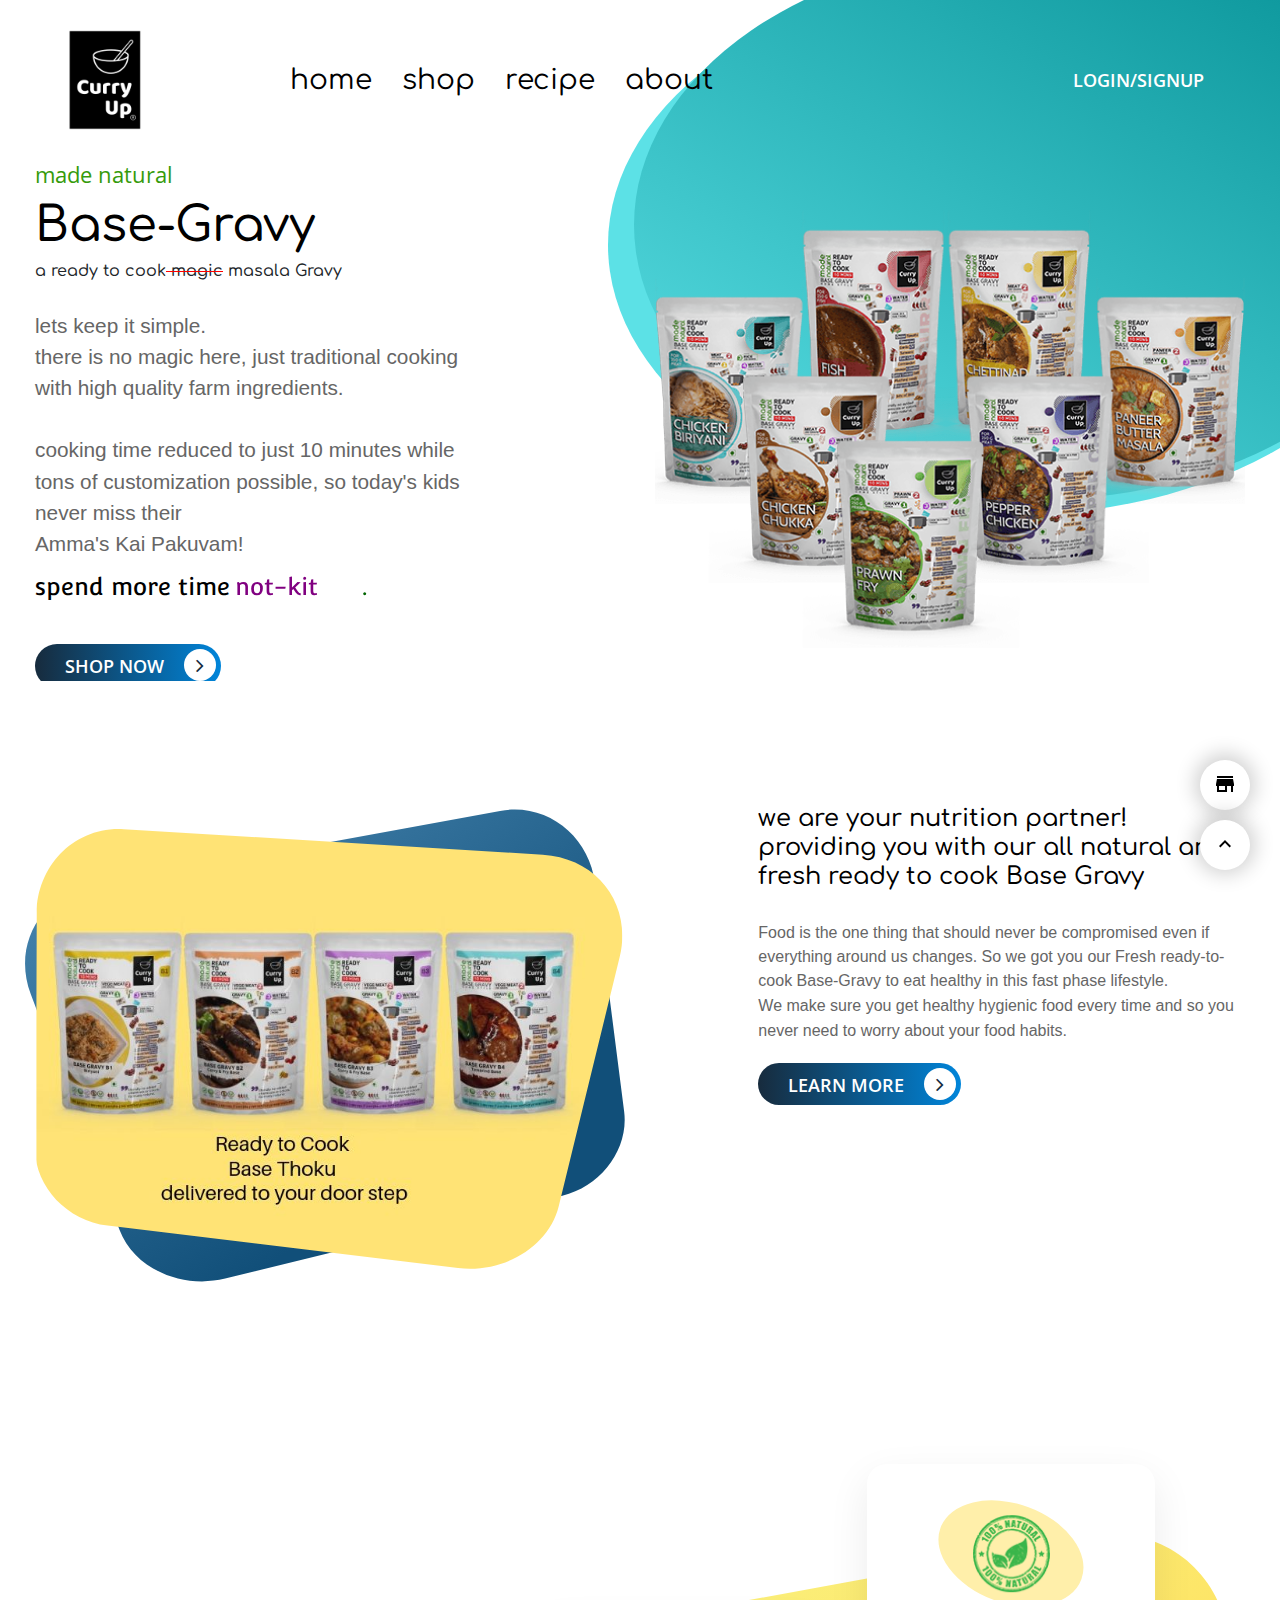
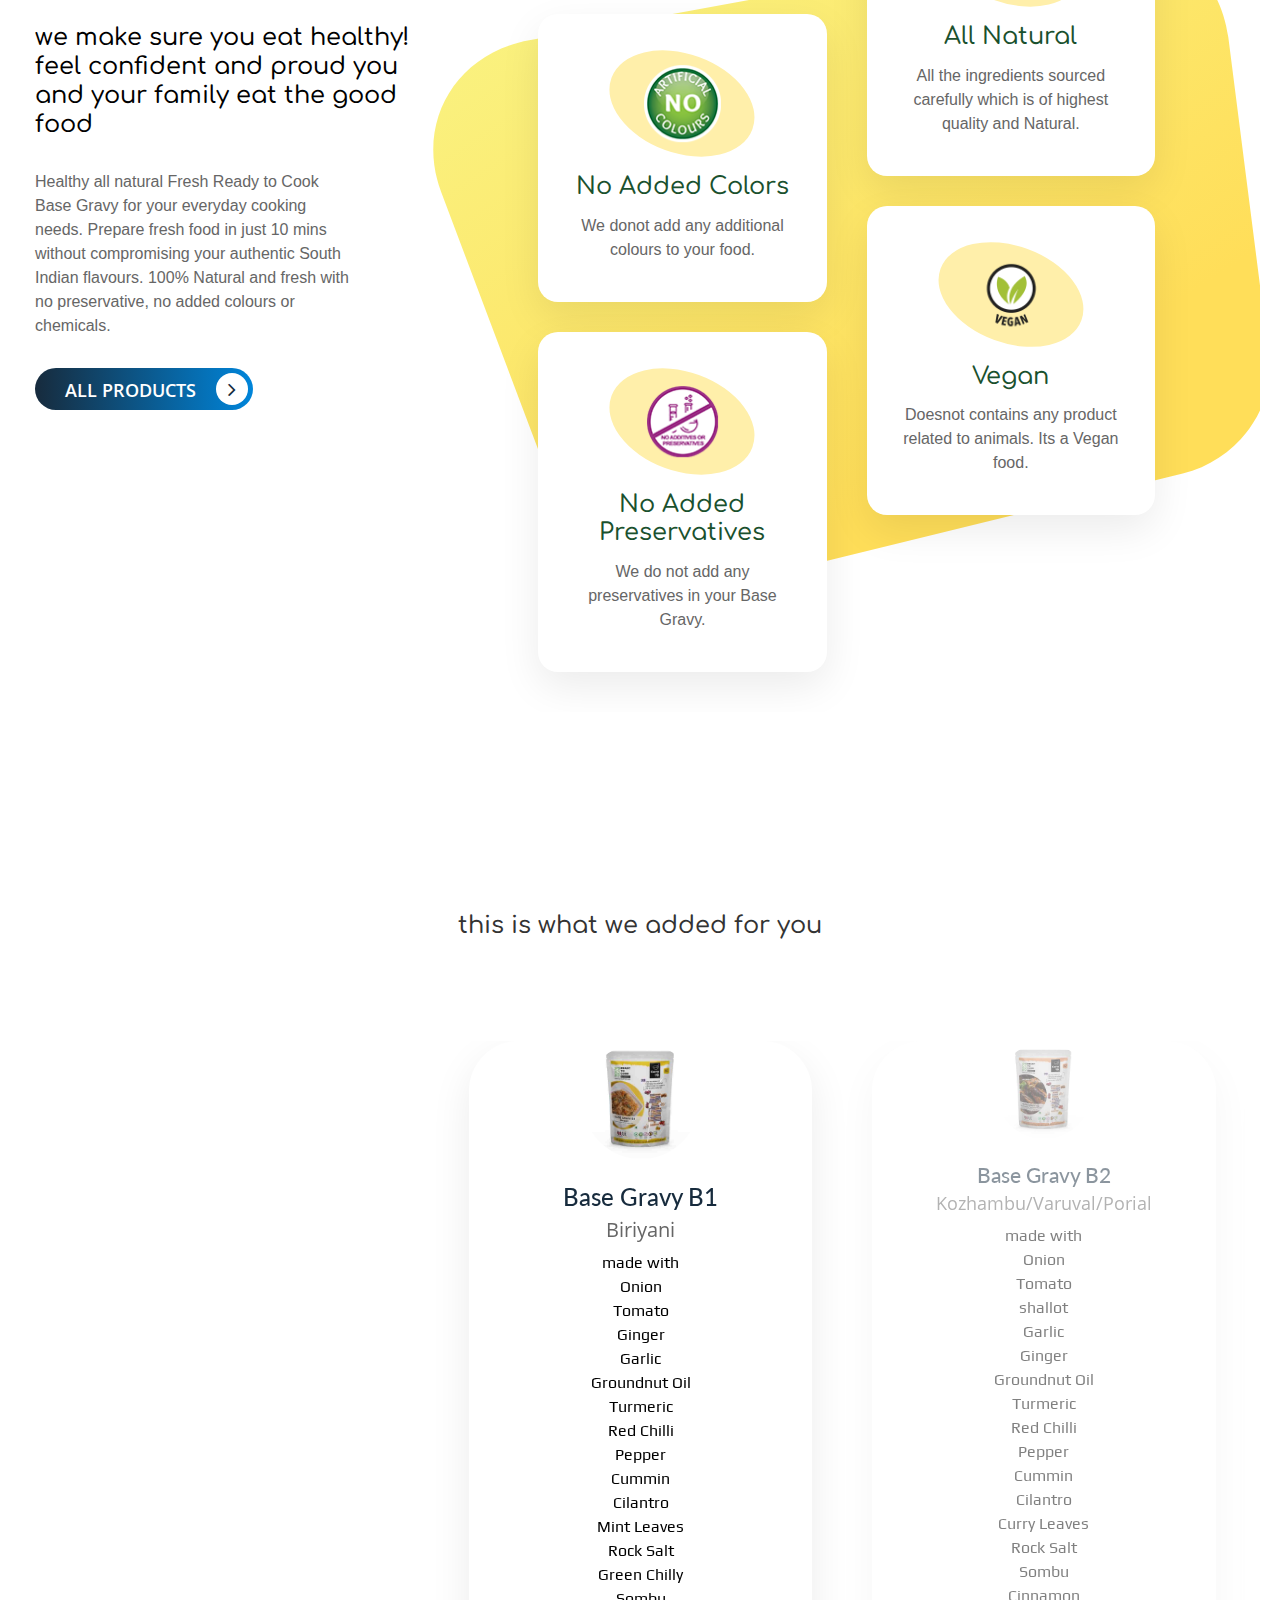
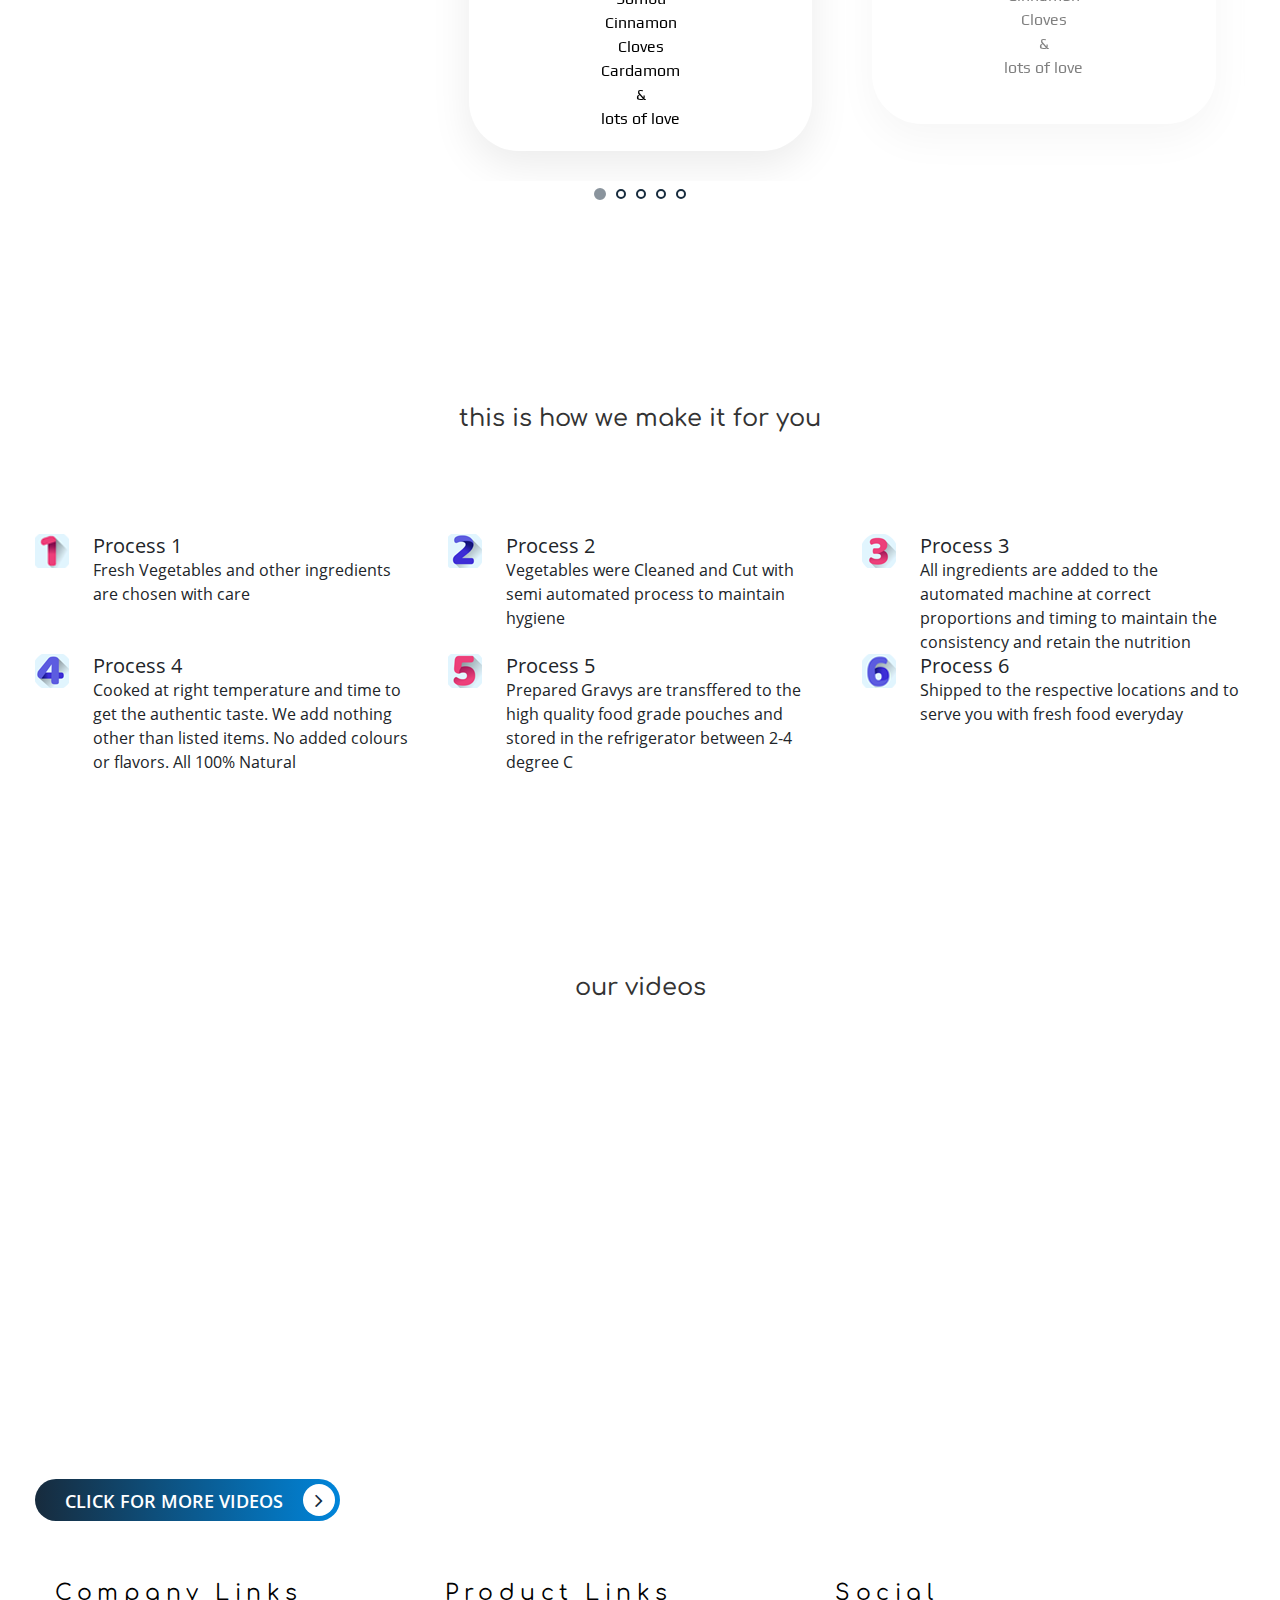
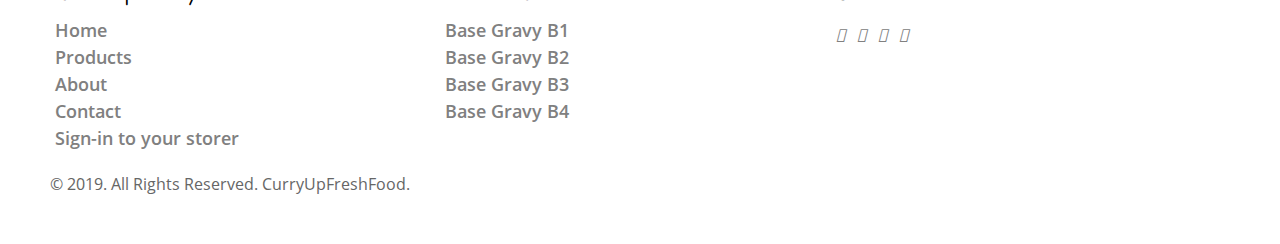
==== index.html @ d7e56ac2 "Initial commit" ====
<!doctype html>

<html lang="en">
<head>
  <!-- Google Tag Manager -->
<script>(function(w,d,s,l,i){w[l]=w[l]||[];w[l].push({'gtm.start':
new Date().getTime(),event:'gtm.js'});var f=d.getElementsByTagName(s)[0],
j=d.createElement(s),dl=l!='dataLayer'?'&l='+l:'';j.async=true;j.src=
'https://www.googletagmanager.com/gtm.js?id='+i+dl;f.parentNode.insertBefore(j,f);
})(window,document,'script','dataLayer','GTM-MQ34XLB');</script>
<!-- End Google Tag Manager -->
    <!-- Required meta tags -->
    <meta charset="utf-8">
    <meta name="viewport" content="width=device-width, initial-scale=1, shrink-to-fit=no">
<!--
    <meta name="viewport" content="height=device-height, width=device-width, initial-scale=1.0, maximum-scale=1.0, minimum-scale=1.0, user-scalable=no"> -->

    <!-- awesone fonts css-->
    <link href="css/font-awesome.css" rel="stylesheet" type="text/css">
    <link rel="stylesheet" href="https://use.fontawesome.com/releases/v5.7.1/css/all.css" integrity="sha384-fnmOCqbTlWIlj8LyTjo7mOUStjsKC4pOpQbqyi7RrhN7udi9RwhKkMHpvLbHG9Sr" crossorigin="anonymous">
    <!-- owl carousel css-->
    <link rel="stylesheet" href="owl-carousel/assets/owl.carousel.min.css" type="text/css">
    <!-- Bootstrap CSS -->
    <link rel="stylesheet" href="css/bootstrap.min.css">
    <!-- custom CSS -->
    <link rel="stylesheet" href="css/style.css">
      <!-- <link rel="stylesheet" href="css/style200.css"> -->
    <link href="https://fonts.googleapis.com/css?family=Convergence" rel="stylesheet">
    <!-- <link href="https://fonts.googleapis.com/css?family=Comfortaa" rel="stylesheet"> -->
    <link href="https://fonts.googleapis.com/css?family=Comfortaa:700&amp;subset=latin-ext" rel="stylesheet">
    <link href="https://fonts.googleapis.com/icon?family=Material+Icons"
      rel="stylesheet">
    <style>
@import url('https://fonts.googleapis.com/css?family=Play');
</style>

<meta name="google-site-verification" content="cePutOR4Vy4uAE81zD_Xf38jOFFBWQyim4B9lLZml8E" />


    <meta name="description" content="Fresh Base for making Biriyani, curry and lot more Food at home" />
    <meta name="keywords" content="Curry Up, fresh, food, biriyani, curryup, Base Gravy, food, ready to cook, curry, B1, B2, B3, B4, vegetable" />
    <title>CurryUp - Fresh Ready To Cook Base Gravy. Order your Gravy now</title>
    <!-- <link rel="shortcut icon" type="images" href="/favicon.png"/> -->

    <link rel="shortcut icon" href="/favicon.ico" type="image/x-icon" />
    <link rel="apple-touch-icon" href="/apple-touch-icon.png" />
    <!-- <link rel="apple-touch-icon" sizes="57x57" href="/apple-touch-icon-57x57.png" />
    <link rel="apple-touch-icon" sizes="72x72" href="/apple-touch-icon-72x72.png" />
    <link rel="apple-touch-icon" sizes="76x76" href="/apple-touch-icon-76x76.png" />
    <link rel="apple-touch-icon" sizes="114x114" href="/apple-touch-icon-114x114.png" />
    <link rel="apple-touch-icon" sizes="120x120" href="/apple-touch-icon-120x120.png" />
    <link rel="apple-touch-icon" sizes="144x144" href="/apple-touch-icon-144x144.png" />
    <link rel="apple-touch-icon" sizes="152x152" href="/apple-touch-icon-152x152.png" />
    <link rel="apple-touch-icon" sizes="180x180" href="/apple-touch-icon-180x180.png" /> -->

<!-- referal -->
<!-- <script type="text/javascript">
  (function(g,r,s,f){g.growsurf={};g.grsfSettings={campaignId:"0c46vf",version:"1.0.0"};s=r.getElementsByTagName("head")[0];f=r.createElement("script");f.async=1;f.src="https://growsurf.com/growsurf.js"+"?v="+g.grsfSettings.version;f.setAttribute("grsf-campaign", g.grsfSettings.campaignId);!g.grsfInit?s.appendChild(f):"";})(window,document);
</script> -->

</head>
<body>
  <!-- Google Tag Manager (noscript) -->
<!-- <noscript><iframe src="https://www.googletagmanager.com/ns.html?id=GTM-MQ34XLB"
height="0" width="0" style="display:none;visibility:hidden"></iframe></noscript>
<!-- End Google Tag Manager (noscript) -->



<nav class="navbar navbar-expand-lg navbar-light bg-light bg-transparent" id="gtco-main-nav">
  <div class="container">
    <!-- <a class="navbar-brand">CurryUp</a> -->
    <div class="logo">
      <a href="index.html">
  <img src="images/logo.png" alt="logo" />
</a>

</div>

<div class="cart">
<div class="ec-cart-widget"></div>
<div>
<script data-cfasync="false" type="text/javascript" src="https://app.ecwid.com/script.js?13466392&data_platform=code&data_date=2019-02-07" charset="utf-8"></script>
<script type="text/javascript">Ecwid.init();</script>
</div>
</div>

    <!-- <div class="logo1"><img src="images/logo.png" alt="Curryup" /> </div> -->

    <!-- <div class="container"><a class="navbar-brand"></a> -->
    <!--  <a href="index.html"><img src="images/logo.png" alt="logo" /></a>
  class="container"><a class="navbar-brand">CurryUp</a>-->

        <button class="navbar-toggler" data-target="#my-nav" onclick="myFunction(this)" data-toggle="collapse"><span
                class="bar1"></span> <span class="bar2"></span> <span class="bar3"></span></button>
        <div id="my-nav" class="collapse navbar-collapse">
            <ul class="navbar-nav mr-auto">
                <li class="nav-item"><a class="nav-link" href="#">home</a></li>
                <!-- <li class="nav-item"><a class="nav-link" href="#my-store-13466392">shop1</a></li> -->
                <li class="nav-item"><a class="nav-link" href="shop.html">shop</a></li>
                        <li class="nav-item"><a class="nav-link" href="recipe.html">recipe</a></li>
                  <!-- <li class="nav-item"><a class="nav-link" href="contest.html">IPL contest</a></li> -->
                  <li class="nav-item"><a class="nav-link" href="#about">about</a></li>
                <!-- <li class="nav-item"><a class="nav-link" href="#news">faq</a></li> -->

                <!-- <li class="nav-item"><a class="nav-link" href="#contact">contact</a></li> -->
                  <!-- <li class="nav-item"><a class="nav-link" href="main.html">main</a></li> -->
            </ul>
            <form class="form-inline my-2 my-lg-0">
                <a href="http://curryupfresh.com/#shop.html#!/~/signIn/" class="btn btn-outline-dark my-2 my-sm-0 mr-3 text-uppercase">login/signup</a>
            </form>
<!-- <img src="images/logo.png" alt="logo" /> -->

        </div>
    </div>
</nav>
<!-- <a class="nav-link" href="contest.html">
<figure class="swing">
<button class="golden-btn"  style="font-size:1.6em;">

      free shipping</button>
</figure>
</a> -->
<!-- </a> -->
<div class="container-fluid gtco-banner-area">
    <div class="container">
        <div class="row">
            <div class="col-md-6">
                <h4><span style="color:#369b0b;font-size:90%;margin-bottom:-20px;">made natural</span> </h4>

                    <h1 style="font-family:'Comfortaa',Bold;font-size:300%;">Base-Gravy </h1> <h3 style="font-family:'Comfortaa',Bold;font-size:100%;">a ready to cook<span style="text-decoration:red line-through;">
 magic</span> masala Gravy</span> </h3>
                <p style="font-family:'Roboto', sans-serif;font-size:130%"> lets keep it simple. <br> there is no magic here, just traditional cooking with high quality farm ingredients. <br> <br>cooking time reduced to just 10 minutes while tons of customization possible, so today's kids never miss their <br>Amma's Kai Pakuvam! </p>
                <!-- <h1 style="font-family:'Comfortaa',Bold;font-size:200%;"> natural,<br/>
                  healthy<br/>
                  & <br/>tasty!<br><br></h1> -->
                  <div class="text" style="margin-top:-50px;">
                    <p style="font-size:150%; font-family: 'Convergence', sans-serif;color:#000000;">spend more time</p>
                    <p>
                          <span class="word green"style="font-size:150%;font-family: 'Convergence', sans-serif;"> at-dinning.</span>
                      <span class="word wisteria"style="font-size:150%;font-family: 'Convergence', sans-serif;">not-kitchen.</span>
                      <!-- <span class="word belize">natural.</span>
                      <span class="word pomegranate">tasty.</span> -->
                    </p>
                  </div>
      <!-- <p>Say CurryUp</p> -->
                <a href="shop.html">Shop Now <i class="fa fa-angle-right" aria-hidden="true"></i></a></div>

            <div class="col-md-6">

              <br>
                  <img class="card-img-top img-fluid" src="images/banner-img.png" alt="">
            </div>
        </div>
    </div>
</div>
<!-- <div class="container-fluid gtco-feature" id="services">
    <div class="container">
        <div class="row">

            <div class="col-md-5">
                <h2 style="font-family:'Comfortaa',Bold;font-size:150%;">   fermented  super food!<br>
                kezhvaragu koozh, a staple food of south india.  </h2>
                <p style="font-family:'Roboto', sans-serif;">packed with tons of nutrients like essential amino acids this qualifies as one
                 of the super foods and its fermented to add even more benefits to our health.
                  <p>
                    <small style="font-family:'Roboto', sans-serif;">we make sure you get healthy hygienic food every time and so you
                      never need to worry about your food habits.
                    </small>
                </p>
                <a href="#">Know More! <i class="fa fa-angle-right" aria-hidden="true"></i></a></div>
                <div class="col-md-7">
                    <div class="cover">
                        <img class="card-img-top" src="images/Websitekoozh.png" alt="">
                    </div>
                </div>
        </div>
    </div>
</div> -->
<br>
<div class="container-fluid gtco-feature" id="services">
    <div class="container" >

        <div class="row">
            <div class="col-md-7">
                <div class="cover">
                  <br>
                    <div class="card">
                        <svg
                                class="back-bg"
                                width="100%" viewBox="0 0 900 700" style="position:absolute; z-index: -1">
                            <defs>
                                <linearGradient id="PSgrad_01" x1="64.279%" x2="0%" y1="76.604%" y2="0%">
                                  <stop offset="0%" stop-color="rgb(17,79,121)" stop-opacity="1"/>
                                    <stop offset="100%" stop-color="rgb(77,139,181)" stop-opacity="1"/>
                                </linearGradient>

                            </defs>
                            <path fill-rule="evenodd" opacity="1.102" fill="url(#PSgrad_01)"
                                  d="M616.656,2.494 L89.351,98.948 C19.867,111.658 -16.508,176.639 7.408,240.130 L122.755,546.348 C141.761,596.806 203.597,623.407 259.843,609.597 L697.535,502.126 C748.221,489.680 783.967,441.432 777.751,392.742 L739.837,95.775 C732.096,35.145 677.715,-8.675 616.656,2.494 Z"/>
                        </svg>
                        <!-- *************-->

                        <svg width="100%" viewBox="0 0 700 500">
                            <clipPath id="clip-path">
                                <path d="M89.479,0.180 L512.635,25.932 C568.395,29.326 603.115,76.927 590.357,129.078 L528.827,380.603 C518.688,422.048 472.661,448.814 427.190,443.300 L73.350,400.391 C32.374,395.422 -0.267,360.907 -0.002,322.064 L1.609,85.154 C1.938,36.786 40.481,-2.801 89.479,0.180 Z"></path>
                            </clipPath>
                            <!-- xlink:href for modern browsers, src for IE8- -->
                            <image clip-path="url(#clip-path)" xlink:href="images/base.jpg" width="100%"
                                   height="465" class="svg__image"></image>
                        </svg>
                    </div>
                </div>
            </div>
            <div class="col-md-5">
              <h2 style="font-family:'Comfortaa',Bold;font-size:150%;"> we are your nutrition partner!<br>
                  providing you with our all natural and fresh ready to cook Base Gravy </h2>
              <p style="font-family:'Roboto', sans-serif;"> Food is the one thing that should never be compromised even if everything around us changes. So we got you our Fresh ready-to-cook Base-Gravy to eat healthy in this fast phase lifestyle.
                <p>
                  <small style="font-family:'Roboto', sans-serif;">We make sure you get healthy hygienic food every time and so you never need to worry about your food habits.
                  </small>
              </p>
              <a href="#">Learn More <i class="fa fa-angle-right" aria-hidden="true"></i></a></div>
      </div>
  </div>
</div>
<div class="container-fluid gtco-features" id="about">
    <div class="container">
        <div class="row">
            <div class="col-lg-4">
                <h2 style="font-family:'Comfortaa',Bold;font-size:150%;"> we make sure you eat healthy!<br>
                     feel confident and proud you and your family eat the good food</h2>
                <p style="font-family:'Roboto', sans-serif;"> Healthy all natural Fresh Ready to Cook Base Gravy for your everyday cooking needs. Prepare fresh food in just 10 mins without compromising your authentic South Indian flavours. 100% Natural and fresh with no preservative, no added colours or chemicals. </p>
                <a href="#">All Products <i class="fa fa-angle-right" aria-hidden="true"></i></a></div>
            <div class="col-lg-8">
                <svg id="bg-services"
                     width="100%"
                     viewBox="0 0 1000 800">
                    <defs>
                        <linearGradient id="PSgrad_02" x1="64.279%" x2="0%" y1="76.604%" y2="0%">
                          <stop offset="0%" stop-color="rgb(255,222,89)" stop-opacity="1"/>
                          <stop offset="100%" stop-color="rgb(249,245,134)" stop-opacity="1"/>
                        </linearGradient>
                    </defs>
                    <path fill-rule="evenodd" opacity="1.102" fill="url(#PSgrad_02)"
                          d="M801.878,3.146 L116.381,128.537 C26.052,145.060 -21.235,229.535 9.856,312.073 L159.806,710.157 C184.515,775.753 264.901,810.334 338.020,792.380 L907.021,652.668 C972.912,636.489 1019.383,573.766 1011.301,510.470 L962.013,124.412 C951.950,45.594 881.254,-11.373 801.878,3.146 Z"/>
                </svg>
                <div class="row">
                    <div class="col">
                        <div class="card text-center">
                            <div class="oval"><img class="card-img-top" src="images/01.png" alt=""></div>
                            <div class="card-body">
                                <h3 class="card-title" style="font-family:'Comfortaa',Bold;font-size:150%;">No Added Colors</h3>
                                <p class="card-text" style="font-family:'Roboto', sans-serif;">We donot add any additional colours to your food.</p>
                            </div>
                        </div>
                        <div class="card text-center">
                            <div class="oval"><img class="card-img-top" src="images/02.png" alt=""></div>
                            <div class="card-body">
                                <h3 class="card-title" style="font-family:'Comfortaa',Bold;font-size:150%;">No Added Preservatives</h3>
                                <p class="card-text" style="font-family:'Roboto', sans-serif;">We do not add any preservatives in your Base Gravy.</p>
                            </div>
                        </div>
                    </div>
                    <div class="col">
                        <div class="card text-center">
                            <div class="oval"><img class="card-img-top" src="images/03.png" alt=""></div>
                            <div class="card-body">
                                <h3 class="card-title"style="font-family:'Comfortaa',Bold;font-size:150%;">All Natural</h3>
                                <p class="card-text" style="font-family:'Roboto', sans-serif;">All the ingredients sourced carefully which is of highest quality and Natural.</p>
                            </div>
                        </div>
                        <div class="card text-center">
                            <div class="oval"><img class="card-img-top" src="images/04.png" alt=""></div>
                            <div class="card-body">
                                <h3 class="card-title" style="font-family:'Comfortaa',Bold;font-size:150%;">Vegan</h3>
                                <p class="card-text" style="font-family:'Roboto', sans-serif;">Doesnot contains any product related to animals. Its a Vegan food. </p>
                            </div>
                        </div>
                    </div>
                </div>
            </div>
        </div>
    </div>
</div>


<!-- <div class="container-fluid gtco-numbers-block">
    <div class="container">
        <svg width="100%" viewBox="0 0 1600 400">
            <defs>
                <linearGradient id="PSgrad_03" x1="80.279%" x2="0%"  y2="0%">
                    <stop offset="0%" stop-color="rgb(1,230,248)" stop-opacity="1" />
                    <stop offset="100%" stop-color="rgb(29,62,222)" stop-opacity="1" />

                </linearGradient>

            </defs>


            <path fill-rule="evenodd"  fill="url(#PSgrad_03)"
                  d="M98.891,386.002 L1527.942,380.805 C1581.806,380.610 1599.093,335.367 1570.005,284.353 L1480.254,126.948 C1458.704,89.153 1408.314,59.820 1366.025,57.550 L298.504,0.261 C238.784,-2.944 166.619,25.419 138.312,70.265 L16.944,262.546 C-24.214,327.750 12.103,386.317 98.891,386.002 Z"></path>

            <clipPath id="ctm" fill="none">
                <path
                        d="M98.891,386.002 L1527.942,380.805 C1581.806,380.610 1599.093,335.367 1570.005,284.353 L1480.254,126.948 C1458.704,89.153 1408.314,59.820 1366.025,57.550 L298.504,0.261 C238.784,-2.944 166.619,25.419 138.312,70.265 L16.944,262.546 C-24.214,327.750 12.103,386.317 98.891,386.002 Z"></path>
            </clipPath> -->

            <!-- xlink:href for modern browsers, src for IE8- -->
            <!-- <image  clip-path="url(#ctm)" xlink:href="images/word-map.png" height="800px" width="100%" class="svg__image">

            </image>

        </svg>
        <div class="row">
            <div class="col-3">
                <div class="card">
                    <div class="card-body">
                        <h5 class="card-title">125</h5>
                        <p class="card-text">Active Projects</p>
                    </div>
                </div>
            </div>
            <div class="col-3">
                <div class="card">
                    <div class="card-body">
                        <h5 class="card-title">200</h5>
                        <p class="card-text">Business Growth</p>
                    </div>
                </div>
            </div>
            <div class="col-3">
                <div class="card">
                    <div class="card-body">
                        <h5 class="card-title">530</h5>
                        <p class="card-text">Completed Projects</p>
                    </div>
                </div>
            </div>
            <div class="col-3">
                <div class="card">
                    <div class="card-body">
                        <h5 class="card-title">941</h5>
                        <p class="card-text">Happy Clients</p>
                    </div>
                </div>
            </div>
        </div>
    </div>
</div> -->

<!-- ECWID Store- -->
<!-- <div id="my-store-13466392"></div>
<div>
<script data-cfasync="false" type="text/javascript" src="https://app.ecwid.com/script.js?13466392&data_platform=code&data_date=2019-02-08" charset="utf-8"></script><script type="text/javascript"> xProductBrowser("categoriesPerRow=3","views=grid(20,3) list(60) table(60)","categoryView=grid","searchView=list","id=my-store-13466392");</script>
</div> -->

<div class="container-fluid gtco-testimonials"  id="about">
    <div class="container">
        <h2 class="card-title"style="font-family:'Comfortaa',Bold;font-size:150%;">this is what we added for you</h2>
        <div class="owl-carousel owl-carousel1 owl-theme">
            <div>
                <div class="card text-center"><img class="card-img-top" src="images/customer1.jpg" alt="">
                    <div class="card-body">
                        <h5>Base Gravy B1 <br/>
                            <span> Biriyani </span></h5>
                        <p class="card-text" style="font-family:'Play', sans-serif; color:#000000;text-align: center; font-size:100%;">made with<br>
                          Onion<br/>
                          Tomato<br/>
                          Ginger<br/>
                          Garlic<br/>
                          Groundnut Oil<br/>
                          Turmeric<br/>
                          Red Chilli<br/>
                          Pepper<br/>
                          Cummin<br/>
                          Cilantro<br/>
                          Mint Leaves<br/>
                          Rock Salt<br/>
                          Green Chilly<br/>
                          Sombu<br/>
                          Cinnamon<br/>
                          Cloves<br/>
                          Cardamom<br/>
                          &<br/>
                          lots of love
 </p>
                    </div>
                </div>
            </div>
            <div>
                <div class="card text-center"><img class="card-img-top" src="images/customer2.jpg" alt="">
                    <div class="card-body">
                        <h5>Base Gravy B2<br/>
                            <span> Kozhambu/Varuval/Porial </span></h5>
                        <p class="card-text" style="font-family:'Play', sans-serif; color:#000000;text-align: center; font-size:100%;">made with<br>Onion<br/>
                          Tomato<br/>
                          shallot<br/>
                          Garlic<br/>
                          Ginger<br/>
                          Groundnut Oil<br/>
                          Turmeric<br/>
                          Red Chilli<br/>
                          Pepper<br/>
                          Cummin<br/>
                          Cilantro<br/>
                          Curry Leaves<br/>
                          Rock Salt<br/>
                          Sombu<br/>
                          Cinnamon<br/>
                          Cloves<br/>
                          &<br/>
                          lots of love<br><br>
                           </p>
                    </div>
                </div>
            </div>
            <div>
                <div class="card text-center"><img class="card-img-top" src="images/customer3.jpg" alt="">
                    <div class="card-body">
                      <h5>Base Gravy B3<br/>
                          <span> Kozhambu/Varuval/Porial </span></h5>
                            <p class="card-text" style="font-family:'Play', sans-serif; color:#000000;text-align: center; font-size:100%;">made with<br>Onion<br/>
Tomato<br/>
Garlic<br/>
Groundnut Oil<br/>
Turmeric<br/>
Red Chilli<br/>
Pepper<br/>
Cummin<br/>
Cilantro<br/>
Curry Leaves<br/>
Rock Salt<br/>
&<br/>
lots of love<br><br><br><br><br><br><br>

                               </p>
                    </div>
                </div>
            </div>
            <div>
                <div class="card text-center"><img class="card-img-top" src="images/customer3.jpg" alt="">
                    <div class="card-body">
                      <h5>Base Gravy B4<br/>
                          <span> Tamarind </span></h5>
                            <p class="card-text" style="font-family:'Play', sans-serif; color:#000000;text-align: center; font-size:100%;">made with<br>Onion<br/>
Tomato<br/>
shallot<br/>
Tamarind<br/>
Garlic<br/>
Groundnut Oil<br/>
Turmeric<br/>
Red Chilli<br/>
Cilantro<br/>
Curry Leaves<br/>
Rock Salt<br/>
Mustard seeds<br/>
Fenugreek Seeds<br/>
&<br/>
lots of love<br><br><br><br><br>

                               </p>
                    </div>
                </div>
            </div>
            <div class="card text-center"><img class="card-img-top" src="images/Websitekoozh.png" alt="">
                            <div class="card-body">
                                <h5>Kati Koozh<br/>
                                    <span> kezhvaragu</span></h5>
                                <p class="card-text" style="font-family:'Play', sans-serif; color:#000000;text-align: center; font-size:100%;">made with<br>
                                  Fermented Kezhvaragu<br/>
                                  Rice<br/>
                                  Water<br/>
                                  Salt<br/>

                                  &<br/>
                                  lots of love<br><br>
                                  <br/>
                                  <br/>
                                  <br/><br/>
                                  <br/>
                                  <br/>
                                  <br/>
                                  <br/>
                                  <br/>
                                  <br/>
                                  <br/>
                                   </p>
                            </div>
                        </div>

        </div>
    </div>
</div>

<div class="container-fluid gtco-testimonials"  id="about">
    <div class="container">
      <h2 style="font-family:'Comfortaa',Bold;font-size:150%;" >this is how we make it for you</h2>
        <div class="row">
            <div class="media col-md-6 col-lg-4">
                <div class="oval mr-4"><img class="align-self-start" src="images/Num1.png" alt=""></div>
                <div class="media-body">

                    <h5 class="mb-0">Process 1</h5>
                    Fresh Vegetables and other ingredients are chosen with care
                </div>
            </div>
            <div class="media col-md-6 col-lg-4">
                <div class="oval mr-4"><img class="align-self-start" src="images/Num2.png" alt=""></div>
                <div class="media-body">
                    <h5 class="mb-0">Process 2</h5>
                    Vegetables were Cleaned and Cut with semi automated process to maintain hygiene
                </div>
            </div>
            <div class="media col-md-6 col-lg-4">
                <div class="oval mr-4"><img class="align-self-start" src="images/Num3.png" alt=""></div>
                <div class="media-body">
                    <h5 class="mb-0">Process 3</h5>
                    All ingredients are added to the automated machine at correct proportions and timing to maintain the consistency and retain the nutrition
                </div>
            </div>
            <div class="media col-md-6 col-lg-4">
                <div class="oval mr-4"><img class="align-self-start" src="images/Num4.png" alt=""></div>
                <div class="media-body">
                    <h5 class="mb-0">Process 4</h5>
                    Cooked at right temperature and time to get the authentic taste. We add nothing other than  listed items. No added colours or flavors. All 100% Natural
                </div>
            </div>
            <div class="media col-md-6 col-lg-4">
                <div class="oval mr-4"><img class="align-self-start" src="images/Num5.png" alt=""></div>
                <div class="media-body">
                    <h5 class="mb-0">Process 5</h5>
                    Prepared Gravys are transffered to the high quality food grade pouches and stored in the refrigerator between 2-4 degree C
                </div>
            </div>
            <div class="media col-md-6 col-lg-4">
                <div class="oval mr-4"><img class="align-self-start" src="images/Num6.png" alt=""></div>
                <div class="media-body">
                    <h5 class="mb-0">Process 6</h5>
                    Shipped to the respective locations and to serve you with fresh food everyday
                </div>
            </div>
        </div>
    </div>
</div>
</div>
</div>
<!-- <div class="container-fluid gtco-logo-area">
    <div class="container">
        <div class="row">
            <div class="col"><img src="images/logo1.png" class="img-fluid" alt=""></div>
            <div class="col"><img src="images/logo2.png" class="img-fluid" alt=""></div>
            <div class="col"><img src="images/logo3.png" class="img-fluid" alt=""></div>
            <div class="col"><img src="images/logo4.png" class="img-fluid" alt=""></div>
            <div class="col"><img src="images/logo5.png" class="img-fluid" alt=""></div>
            <div class="col"><img src="images/logo1.png" class="img-fluid" alt=""></div>
            <div class="col"><img src="images/logo2.png" class="img-fluid" alt=""></div>
            <div class="col"><img src="images/logo3.png" class="img-fluid" alt=""></div>
            <div class="col"><img src="images/logo4.png" class="img-fluid" alt=""></div>
            <div class="col"><img src="images/logo5.png" class="img-fluid" alt=""></div>
        </div>
    </div>
</div> -->

<!-- youtubelink -->
<div class="container-fluid gtco-testimonials"  id="about">
    <div class="container">
  <h2 class="card-title"style="font-family:'Comfortaa',Bold;font-size:150%;">our videos</h2>
<!-- <div class="video"> -->
<iframe width="250" height="250" src="https://www.youtube.com/embed/stPhjjdM2Sg" frameborder="0" allow="accelerometer; autoplay; encrypted-media; gyroscope; picture-in-picture" allowfullscreen></iframe>
<iframe width="250" height="250"   src="https://www.youtube.com/embed/oR1jn0vPs4M" frameborder="0" allow="accelerometer; autoplay; encrypted-media; gyroscope; picture-in-picture" allowfullscreen></iframe>
<iframe width="250" height="250" src="https://www.youtube.com/embed/4AihZ5b95-U" frameborder="0" allow="accelerometer; autoplay; encrypted-media; gyroscope; picture-in-picture" allowfullscreen></iframe>
<iframe width="250" height="250" src="https://www.youtube.com/embed/jY0qa5oTPvc" frameborder="0" allow="accelerometer; autoplay; encrypted-media; gyroscope; picture-in-picture" allowfullscreen></iframe>

</div>
</div>
<!-- </div> -->



<div class="container-fluid gtco-feature" id="services">
    <div class="container">
        <div class="row">

            <div class="col-md-5">
                  <a href="https://www.youtube.com/channel/UCZ1HGG-k7-TcQ0VcJK8d9pg">click for more videos <i class="fa fa-angle-right" aria-hidden="true"></i></a></div>
        </div>
    </div>
</div>

<br>
<!--
<footer class="container-fluid" id="gtco-footer">
    <div class="container">
        <div class="row">
            <div class="col-lg-6">
                <div class="row">
                    <div class="col-6">
                        <h4>Company Links</h4>
                        <ul class="nav flex-column company-nav">
                            <li class="nav-item"><a class="

                              -link" href="#">Home</a></li>
                            <li class="nav-item"><a  href="#my-store-13466392">Products</a></li>
                            <li class="nav-item"><a " href="#about">About</a></li>
                            <li class="nav-item"><a " href="#">Nutrition</a></li>
                            <li class="nav-item"><a " href="#">FAQ's</a></li>
                            <li class="nav-item"><a " href="#contact">Contact</a></li>
                            <li class="nav-item"><a " href="#">Sign-in to your storer</a></li>
                            <li class="nav-item"><a " href="#">Become a Curryup Partner</a></li>
                        </ul>
                        <h4 class="mt-5">Follow Us</h4>
                        <ul class="nav follow-us-nav">
                            <li class="nav-item"><a class="nav-link pl-0" href="https://www.facebook.com/curryupfreshfood"><i class="fab fa-facebook-f"></i></a></li>
                            <li class="nav-item"><a class="nav-link" href="https://twitter.com/CurryUp5"><i class="fab fa-twitter"></i></a></li>
                            <li class="nav-item"><a class="nav-link" href="https://www.youtube.com/channel/UCZ1HGG-k7-TcQ0VcJK8d9pg?view_as=subscriber"><i class="fab fa-youtube"></i></a></li>
                            <li class="nav-item"><a class="nav-link" href="https://www.instagram.com/curryupfreshfood/"><i class="fab fa-instagram"></i></a></li>
                        </ul>
                    </div>
                    <div class="col-6">
                        <h4>Product Links</h4>
                        <ul class="nav flex-column services-nav">
                            <li class="nav-item"><a class="nav-link" href="#">Base Gravy B1</a></li>
                            <li class="nav-item"><a class="nav-link" href="#">Base Gravy B2</a></li>
                            <li class="nav-item"><a class="nav-link" href="#">Base Gravy B3</a></li>
                            <li class="nav-item"><a class="nav-link" href="#">Base Gravy B4</a></li>
                            <li class="nav-item"><a class="nav-link" href="#">Allergen Details</a></li>
                            <li class="nav-item"><a class="nav-link" href="#">Nutrition Facts</a></li>

                        </ul>
                    </div>
                    <div class="col-12">
                        <p>&copy; 2019. All Rights Reserved. CurryUpFreshFood.
                    </div>
                </div>
            </div>
        </div>
    </div>
</footer> -->

<!-- FOOTER START -->

<!-- FOOTER START -->
<div class="container">
<div class="footer">

  <div class="col">
    <h1>Company Links</h1>
    <ul>
      <li><a href="#">Home</a></li>
      <li><a href="#my-store-13466392">Products</a></li>
      <li><a href="index.html">About</a></li>
      <!-- <li><a href="#">Nutrition</a></li>
      <li><a  href="#">FAQ's</a></li> -->
      <li><a  href="index.html">Contact</a></li>
      <li><a href="https://www.curryupfresh.com/#shop.html#!/~/signIn/">Sign-in to your storer</a></li>
      <!-- <li><a href="index.html">Become a Curryup Partner</a></li> -->

    </ul>
  </div>
  <div class="col">
    <h1>Product Links</h1>
    <ul>
      <li><a href="https://www.curryupfresh.com/shop.html#!/Base-Gravy-B1-Biriyani/p/129584792/category=0">Base Gravy B1</a></li>
      <li><a href="https://www.curryupfresh.com/shop.html#!/Base-Gravy-B2-Kozhambu-Varuval-Porial/p/129584840/category=0">Base Gravy B2</a></li>
      <li><a href="https://www.curryupfresh.com/shop.html#!/Base-Gravy-B3-Kozhambu-Varuval-Porial/p/129584841/category=0">Base Gravy B3</a></li>
      <li><a href="https://www.curryupfresh.com/shop.html#!/Base-Gravy-B4-Tamarind-Kozhambu/p/129584842/category=0">Base Gravy B4</a></li>
      <!-- <li><a  href="#">Allergen Details</a></li>
      <li><a href="#">Nutrition Facts</a></li> -->

    </ul>
  </div>

  <div class="col social">
    <h1>Social</h1>
    <ul class="nav follow-us-nav">
        <li class="nav-item"><a class="nav-link pl-0" href="https://www.facebook.com/curryupfreshfood"><i class="fab fa-facebook-f"></i></a></li>
        <li class="nav-item"><a class="nav-link" href="https://twitter.com/CurryUp5"><i class="fab fa-twitter"></i></a></li>
        <li class="nav-item"><a class="nav-link" href="https://www.youtube.com/channel/UCZ1HGG-k7-TcQ0VcJK8d9pg?view_as=subscriber"><i class="fab fa-youtube"></i></a></li>
        <li class="nav-item"><a class="nav-link" href="https://www.instagram.com/curryupfreshfood/"><i class="fab fa-instagram"></i></a></li>
    </ul>
  </div>
<div class="clearfix"></div>

</div>
<div class="col-12">
    <p>&copy; 2019. All Rights Reserved. CurryUpFreshFood.
</div>
</div>

<br><br>
<!-- Optional JavaScript -->
<!-- jQuery first, then Popper.js, then Bootstrap JS -->
<script src="js/jquery-3.3.1.slim.min.js"></script>
<script src="js/popper.min.js"></script>
<script src="js/bootstrap.min.js"></script>
<!-- owl carousel js-->
<script src="owl-carousel/owl.carousel.min.js"></script>
<script src="js/main.js"></script>
<script src="js/main0.js"></script>
<div class="clearfix" >

</div>
<!-- <div class="filter-btn">
  <a id="one" href="b1.html">B1</a>
  <a id="two" href="b2.html">B2</a>
  <a id="three" href="b3.html">B3</a>
  <a id="all" href="b4.html">B4</a>
  <span class="toggle-btn ion-android-funnel">
    <i class="fas fa-filter"></i>
  </span>
</div> -->
<div class="feedback" style="display: block;">
<a href="shop.html">
  <i class="material-icons" style="color:#000000;">
store

</i>
</a></div>

<!-- scroll up arrow -->
<!-- <div class="gototop js-top">
  <a href="#" class="js-gotop"><i class="icon-arrow-up2"></i></a>
</div> -->
<div class="scroll-arrow" style="display: block;">
<a href="#">
  <i class="material-icons"style="color:#000000;">
keyboard_arrow_up
</i>
</a></div>

<!-- WhatsHelp.io widget -->
<script type="text/javascript">
(function () {
var options = {
facebook: "1029463273886151", // Facebook page ID
whatsapp: "+919789996168", // WhatsApp number
email: "customercare@curryupfresh.com", // Email
call: "+919789996168", // Call phone number
call_to_action: "Vannakkam!", // Call to action
button_color: "#000000", // Color of button
position: "left", // Position may be 'right' or 'left'
order: "email,call,facebook,whatsapp", // Order of buttons
};
var proto = document.location.protocol, host = "whatshelp.io", url = proto + "//static." + host;
var s = document.createElement('script'); s.type = 'text/javascript'; s.async = true; s.src = url + '/widget-send-button/js/init.js';
s.onload = function () { WhWidgetSendButton.init(host, proto, options); };
var x = document.getElementsByTagName('script')[0]; x.parentNode.insertBefore(s, x);
})();
</script>
<!-- /WhatsHelp.io widget -->



</body>
</html>
---- css/style.css ----
/*
 * Solution by GetTemplates.co
 * URL: https://GetTemplates.co
 */
@font-face {
  font-family: "Lato-Regular";
  src: url(../fonts/Lato-Regular.ttf);
}
@font-face {
  font-family: "Lato-Black";
  src: url(../fonts/Lato-Black.ttf);
}
@font-face {
  font-family: "Lato-Bold";
  src: url(../fonts/Lato-Bold.ttf);
}
@font-face {
  font-family: "Lato-Light";
  src: url(../fonts/Lato-Light.ttf);
}
@font-face {
  font-family: "Lato-Medium";
  src: url(../fonts/Lato-Medium.ttf);
}
@font-face {
  font-family: "Lato-Semibold";
  src: url(../fonts/Lato-Semibold.ttf);
}
@font-face {
  font-family: "OpenSans-Bold";
  src: url(../fonts/OpenSans-Bold.ttf);
}
@font-face {
  font-family: "OpenSans-Regular";
  src: url(../fonts/OpenSans-Regular.ttf);
}
@font-face {
  font-family: "OpenSans-Semibold";
  src: url(../fonts/OpenSans-Semibold.ttf);
}
p {
  font-family: "OpenSans-Regular";
  color: #666666;
  font-size: 16px;
}

body {
  overflow: hidden;
  overflow-y: auto;
  font-family: "OpenSans-Regular";
}

@media (min-width: 1200px) {
  .container {
    max-width: 1240px;
  }
}
#gtco-main-nav {
  padding: 10px 0;
  /* margin:  10px 105px; */

}
.navbar-toggler{
    margin:  0px 25px;

}
#gtco-main-nav .navbar-brand {
  font-size: 36px;
  font-family: "OpenSans-Bold";
  background: -webkit-linear-gradient(left, #000000, #000000);
  background: -ms-linear-gradient(left, #000000, #000000);
  background: -moz-linear-gradient(left, #000000, #000000);
  background: -o-linear-gradient(left, #000000, #000000);
  -webkit-background-clip: text;
  -ms-background-clip: text;
  -o-background-clip: text;
  -webkit-text-fill-color: transparent;
  -ms-text-fill-color: transparent;
  -o-text-fill-color: transparent;
}
#gtco-main-nav .bar1, #gtco-main-nav .bar2, #gtco-main-nav .bar3 {
  width: 25px;
  height: 2px;
  background-color: #000000;
  margin: 5px 0;
  transition: 0.4s;
  display: block;
  position: relative;
}
#gtco-main-nav .change .bar1 {
  -webkit-transform: rotate(-42deg) translate(-2px, 6px);
  transform: rotate(-42deg) translate(-2px, 6px);
}
#gtco-main-nav .change .bar2 {
  opacity: 0;
}
#gtco-main-nav .change .bar3 {
  -webkit-transform: rotate(46deg) translate(-4px, -8px);
  transform: rotate(46deg) translate(-4px, -8px);
}
#gtco-main-nav .navbar-nav li a {
font-family: 'Comfortaa',Bold;
  font-size: 28px;
  color: #000000;
  padding: 5px 15px !important;
    margin-right: 0px 155px;
  /* text-transform: uppercase; */
}
#gtco-main-nav form a {
  font-family: "OpenSans-Semibold";
  font-size: 18px;
  color: #fff;
  padding: 5px 25px;
  border-radius: 20px;
  border-width: 2px;

}
#gtco-main-nav form a.btn-info {
  background: #000000;
  border-color: #000000;
}
#gtco-main-nav form a.btn-outline-dark {
  border-color: #fff;
  background-color: transparent;
}
@media (max-width: 991px) {
  #gtco-main-nav form a.btn-outline-dark {
    border-color: #000000;
    color: #000000;
  }
}


/*
 Header Front
 */


#gtco-main-nav::after {
  position: absolute;
  content: "";
  height: 600px;
  width: 900px;
  background-image: -webkit-linear-gradient(-150deg,#048f94 ,  #5ce1e6 );
  background-image: -moz-linear-gradient(-150deg,#048f94 ,  #5ce1e6 );
  background-image: -ms-linear-gradient(-150deg, #048f94 ,  #5ce1e6 );
  background-image: -o-linear-gradient(-150deg,#048f94 ,  #5ce1e6 );
  background-image: linear-gradient(-150deg,#048f94 ,  #5ce1e6 );
  left: 49.5%;
  top: -50px;
  z-index: -1;
  border-radius: 50% 0 50% 50%;
}
@media (max-width: 1400px) {
  #gtco-main-nav::after {
    height: 550px;
    width: 800px;
  }
}
@media (max-width: 1199px) {
  #gtco-main-nav::after {
    width: 700px;
  }
}
@media (max-width: 991px) {
  #gtco-main-nav::after {
    width: 55%;
    left: auto;
    right: 0;
  }
}
@media (max-width: 600px) {
  #gtco-main-nav::after {
    width: 100%;
    height: 400px;
  }
}
/*
 Header Back
 */
/* .navbar-toggler{
  margin: 10px 70px;
} */
#gtco-main-nav::before {
  position: absolute;
  content: "";
  height: 590px;
  width: 930px;
  background-image: -webkit-linear-gradient(to right, #5ce1e6, #5ce1e6);
  background-image: -moz-linear-gradient(to right, #5ce1e6, #5ce1e6);
  background-image: -ms-linear-gradient(to right, #5ce1e6, #5ce1e6);
  background-image: -o-linear-gradient(to right, #5ce1e6, #5ce1e6);
  background-image: linear-gradient(to right, #5ce1e6, #5ce1e6);
  left: 47.5%;
  top: -25px;
  z-index: -1;
  border-radius: 50% 0 50% 50%;
}
@media (max-width: 1400px) {
  #gtco-main-nav::before {
    height: 540px;
    width: 810px;
  }
}
@media (max-width: 1199px) {
  #gtco-main-nav::before {
    width: 710px;
  }
}
@media (max-width: 991px) {
  #gtco-main-nav::before {
    width: 55%;
    left: auto;
    right: 0;
  }
}
@media (max-width: 600px) {
  #gtco-main-nav::before {
    width: 100%;
    height: 390px;
  }
}

.gtco-banner-area a, .gtco-feature a, .gtco-features a, .gtco-news .owl-carousel .card a, #gtco-footer .submit-button {
  background-image: -moz-linear-gradient(0deg, #172B3D 0%, #0085DA 100%);
  background-image: -webkit-linear-gradient(0deg, #172B3D 0%, #0085DA 100%);
  background-image: -ms-linear-gradient(0deg, #172B3D 0%, #0085DA 100%);
  font-size: 18px;
  font-family: "OpenSans-Semibold";
  color: #fff;
  border-radius: 50px;
  padding: 5px 30px;
  display: inline-block;
  text-transform: uppercase;
  padding-right: 5px;
  text-decoration: none !important;
}
.gtco-banner-area a .fa, .gtco-feature a .fa, .gtco-features a .fa, .gtco-news .owl-carousel .card a .fa, #gtco-footer .submit-button .fa {
  background: #fff;
  border-radius: 50%;
  height: 32px;
  width: 32px;
  color: #172B3D;
  font-size: 22px;
  text-align: center;
  padding-top: 5px;
  margin-left: 15px;
}

.gtco-feature h2, .gtco-features h2 {
  font-family: "Lato-Regular";
  color: #000000;
  font-size: 36px;
  margin-bottom: 30px;
}

.card {
  border: none;
  background: transparent;

}

.link a{
margin-left: 1250px;

}
.center {
margin-left: auto;
margin-right: auto;
display: block
}


.text {
   /* position: relative; */
  /* width: 450px; */
  /* float:left */
  /* margin-bottom: 20px;  */
  height: 100px;
  top:-60px;
  left:100px;
  font-family: 'Convergence', sans-serif;
  /* margin-top: -20px; */
}

p {
  display: inline-block;
  vertical-align: top;
  margin: 0;
}

.word {
  position: absolute;
  width: 220px;
  opacity: 0;
}

.letter {
  display: inline-block;
  position: relative;
  float: left;
  transform: translateZ(25px);
  transform-origin: 50% 50% 25px;
}

.letter.out {
  transform: rotateX(90deg);
  transition: transform 0.05s cubic-bezier(0.55, 0.055, 0.675, 0.19);
}

.letter.behind {
  transform: rotateX(-90deg);
}

.letter.in {
  transform: rotateX(0deg);
  transition: transform 0.05s cubic-bezier(0.175, 0.885, 0.32, 1.275);
}

.wisteria {
  color: 	#800080;
}

.belize {
  color: #2980b9;
}

.pomegranate {
  color: #c0392b;
}

.green {
  color: 	#006400;
}

.midnight {
  color: #2c3e50;
}

.gtco-banner-area {
  margin-top: 1px;
  min-height: 500px;
}
.gtco-banner-area h1 {
  font-family: 'Comfortaa',Bold;;
  font-size: 48px;
  color: #000000;
  max-width: 500px;
  margin-top: 1px;
}
.gtco-banner-area h1 span {
  font-family: "Lato-Medium";

}
@media (max-width: 1199px) {
  .gtco-banner-area h1 {
    margin-top: 15px;

  }
}

.gtco-banner-area span{
margin-bottom:100px;
}

.gtco-banner-area p {
  max-width: 450px;
  margin: 20px 0;
  margin-bottom: 40px;
}
.gtco-banner-area a {
  display: inline;
  padding: 10px 30px;
  padding-right: 5px;
}
.gtco-banner-area .col-md-6 .card .card-img-top {
  max-width: 430px;
  margin: 0 auto;
  margin-top: 90px;
  margin-right: 0;

}
@media (max-width: 1400px) {
  .gtco-banner-area .col-md-6 .card .card-img-top {
    max-width: 400px;
    margin-top: 20px;
    margin-right: auto;
  }
}
@media (max-width: 1199px) {
  .gtco-banner-area .col-md-6 .card .card-img-top {
    max-width: 350px;
  }
}
@media (max-width: 767px) {
  .gtco-banner-area .col-md-6 .card .card-img-top {
    margin-top: 100px;
  }
}

.gtco-feature {
  margin-top: 100px;
}
.gtco-feature .card .back-bg {
  margin-left: -10px !important;
  margin-top: -20px;
}
.gtco-feature .card svg {
  display: block;
  margin-left: auto;
  margin-right: auto;
}
.gtco-feature .card svg.defs {
  position: absolute;
  width: 0;
  height: 0;
}
.gtco-feature .card .squircle {
  width: 100%;
  height: 450px;
  background: url(../images/learn-img.jpg) center/cover, #aaa;
  clip-path: url(#clip-path);
  background-position-x: -50px;
}
.gtco-feature p small {
  font-size: 16px;
}
.gtco-feature a {
  margin-top: 20px;
  display: inline-block;
}

.gtco-features {
  margin-top: 100px;
}
.gtco-features svg {
  position: absolute;
  margin-left: -100px;
  margin-top: 100px;
}
@media (max-width: 767px) {
  .gtco-features svg {
    margin: 0 auto;
    margin-top: 200px;
  }
}
.gtco-features h2 {
  margin-top: 200px;
}
@media (max-width: 991px) {
  .gtco-features h2 {
    margin-top: 0;
  }
}
.gtco-features .col-lg-4 p {
  max-width: 320px;
  margin-bottom: 30px;
}
.gtco-features .col-lg-8 {
  padding: 10px 100px;
}
@media (max-width: 767px) {
  .gtco-features .col-lg-8 {
    padding: 10px 0;
  }
}
.gtco-features .col-lg-8 .row .col:first-child {
  margin-top: 150px;
}
@media (max-width: 600px) {
  .gtco-features .col-lg-8 .row .col:first-child {
    margin-top: 50px;
  }
}
@media (max-width: 600px) {
  .gtco-features .col-lg-8 .col {
    flex: 0 0 100%;
    max-width: 100%;
  }
}
.gtco-features .col-lg-8 .card {
  background: #fff;
  margin: 30px 5px;
  padding: 20px 10px;
  border-radius: 20px;
  box-shadow: 0 15px 40px 0 rgba(0, 0, 0, 0.08);
}

/*
 Oval Shape of 100% Natural
 */
.gtco-features .col-lg-8 .card .oval {
  /* background: linear-gradient(to right, #f1f6fd, #f0fbfe); */
  background-color:#FFEFAA;
  padding: 10px;
  width: 150px;
  border-radius: 50%;
  margin: auto;
  transform: rotate(20deg);
  margin-top: 20px;
}
.gtco-features .col-lg-8 .card .card-img-top {
  max-width: 0.8in;
  margin: 0 auto;
  transform: rotate(-20deg);
}
.gtco-features .col-lg-8 .card h3 {
  font-family: "Lato-Regular";
  font-size: 24px;
  color: #1a512e;
}
.gtco-features .col-lg-8 .card p {
  font-size: 16px;
}

.gtco-numbers-block {
  margin: 100px auto;
  margin-top: 200px;
  color: #fff;
}
@media (max-width: 600px) {
  .gtco-numbers-block {
    margin-top: 100px;
  }
}
@media (max-width: 1299px) {
  .gtco-numbers-block .row {
    max-width: 1000px;
    margin: 0 auto;
  }
}
@media (max-width: 767px) {
  .gtco-numbers-block .row .col-3 {
    padding: 0;
  }
}
.gtco-numbers-block #custom-map::before {
  position: absolute;
  content: "";
  height: 100px;
  width: 100%;
  border: 2px solid red;
}
.gtco-numbers-block svg {
  margin-top: -100px;
  position: absolute;
  left: 0;
  max-width: 1500px;
  right: 0;
  margin-left: auto;
  margin-right: auto;
}
@media (max-width: 1299px) {
  .gtco-numbers-block svg {
    margin-top: -90px;
  }
}
@media (max-width: 1199px) {
  .gtco-numbers-block svg {
    margin-top: -60px;
  }
}
@media (max-width: 991px) {
  .gtco-numbers-block svg {
    margin-top: -40px;
  }
}
@media (max-width: 650px) {
  .gtco-numbers-block svg {
    margin-top: -20px;
  }
}
@media (max-width: 600px) {
  .gtco-numbers-block svg {
    margin-top: -10px;
  }
}
.gtco-numbers-block h5 {
  font-family: "Lato-Bold";
  font-size: 60px;
}
@media (max-width: 1299px) {
  .gtco-numbers-block h5 {
    font-size: 48px;
  }
}
@media (max-width: 767px) {
  .gtco-numbers-block h5 {
    font-size: 24px;
  }
}
@media (max-width: 600px) {
  .gtco-numbers-block h5 {
    margin: 0;
    font-size: 18px;
  }
}
.gtco-numbers-block p {
  font-family: "Lato-Semibold";
  font-size: 24px;
  color: #fff;
}
@media (max-width: 1299px) {
  .gtco-numbers-block p {
    font-size: 18px;
  }
}
@media (max-width: 991px) {
  .gtco-numbers-block p {
    font-size: 16px;
  }
}
@media (max-width: 991px) {
  .gtco-numbers-block p {
    font-size: 16px;
  }
}
@media (max-width: 600px) {
  .gtco-numbers-block p {
    line-height: 1.1;
  }
}
@media (max-width: 500px) {
  .gtco-numbers-block p {
    font-size: 8px;
  }
}

.gtco-testimonials {
  position: relative;
  margin-top: 200px;
}
@media (max-width: 767px) {
  .gtco-testimonials {
    margin-top: 100px;
  }
}
.gtco-testimonials h2 {
  font-family: "Lato-Medium";
  font-size: 36px;
  text-align: center;
  color: #333333;
  margin-bottom: 100px;
}
.gtco-testimonials .owl-stage-outer {
  padding-bottom: 30px;
}
.gtco-testimonials .owl-nav {
  display: none;
}
.gtco-testimonials .owl-dots {
  text-align: center;
}
.gtco-testimonials .owl-dots span {
  position: relative;
  height: 10px;
  width: 10px;
  border-radius: 50%;
  display: block;
  background: #fff;
  border: 2px solid #172b3d;
  margin: 0 5px;
}
.gtco-testimonials .owl-dots .active {
  box-shadow: none;
}
.gtco-testimonials .owl-dots .active span {
  background: #172b3d;
  box-shadow: none;
  height: 12px;
  width: 12px;
  margin-bottom: -1px;
}
.gtco-testimonials .card {
  background: #fff;
  box-shadow: 0 15px 40px 0 rgba(0, 0, 0, 0.08);
  margin: 0 30px;
  padding: 0 20px;
  border-radius: 50px;
}
.gtco-testimonials .card .card-img-top {
  max-width: 100px;
  border-radius: 50%;
  margin: 0 auto;
  border: 2px solid #fff;
  width: 100px;
  height: 100px;
}
.gtco-testimonials .card h5 {
  color: #172b3d;
  font-size: 21px;
  line-height: 1.3;
  font-family: "Lato-Medium";
}
.gtco-testimonials .card h5 span {
  font-size: 18px;
  color: #666666;
  font-family: "OpenSans-Regular";
}
.gtco-testimonials .card p {
  font-size: 18px;
}
.gtco-testimonials .active {
  opacity: 0.5;
  transition: all 0.3s;
}
.gtco-testimonials .center {
  opacity: 1;
}
.gtco-testimonials .center h5 {
  font-size: 24px;
}
.gtco-testimonials .center h5 span {
  font-size: 20px;
}
.gtco-testimonials .center p {
  font-size: 20px;
}
.gtco-testimonials .center .card-img-top {
  max-width: 100%;
  height: 120px;
  width: 120px;
}

.gtco-features-list {
  margin-top: 100px;
}
.gtco-features-list .media {
  margin: 20px 0;
}
.gtco-features-list .oval {
  border-radius: 50%;
  background-color: white;
  box-shadow: 0 10px 50px 0 rgba(0, 0, 0, 0.1);
  padding: 15px;
  height: 60px;
  width: 60px;
}
.gtco-features-list .oval .align-self-start {
  width: 100%;
  padding: 3px;
}
.gtco-features-list .media-body {
  font-family: "OpenSans-Regular";
  font-size: 16px;
  color: #666666;
  padding-right: 20px;
}
.gtco-features-list .media-body h5 {
  font-family: "Lato-Semibold";
  margin-bottom: 20px !important;
  font-size: 22px;
}

.gtco-logo-area {
  margin: 50px auto;
}
.gtco-logo-area .col .img-fluid {
  max-height: 32px;
}
@media (max-width: 600px) {
  .gtco-logo-area .col {
    flex: 0 0 50%;
    max-width: 50%;
    margin: 20px 0;
  }
}

.gtco-news {
  background: #fcfcfc;
  padding: 50px 0;
  margin: 100px auto;
}
.gtco-news h2 {
  font-size: 36px;
  font-weight: "Lato-Medium";
  text-align: center;
  margin-bottom: 50px;
}
.gtco-news .owl-carousel .owl-nav {
  display: block !important;
  position: absolute;
  top: 25%;
  width: 100%;
}
@media (max-width: 600px) {
  .gtco-news .owl-carousel .owl-nav {
    display: none !important;
  }
}
.gtco-news .owl-carousel .owl-nav .owl-prev, .gtco-news .owl-carousel .owl-nav .owl-next {
  font-size: 120px;
  color: #666666;
  position: absolute;
}
.gtco-news .owl-carousel .owl-nav .owl-prev {
  left: -50px;
}
.gtco-news .owl-carousel .owl-nav .owl-next {
  right: -50px;
}
.gtco-news .owl-carousel .card {
  padding: 0 25px;
}
.gtco-news .owl-carousel .card .card-img-top {
  border-radius: 20px;
  box-shadow: 0 10px 20px 0 rgba(0, 0, 0, 0.08);
}
.gtco-news .owl-carousel .card h5 {
  font-family: "Lato-Medium";
  font-size: 22px;
  color: #333333;
  margin-bottom: 20px;
}
@media (max-width: 767px) {
  .gtco-news .owl-carousel .card h5 {
    font-size: 18px;
  }
}
.gtco-news .owl-carousel .card p {
  font-size: 17px;
}
@media (max-width: 767px) {
  .gtco-news .owl-carousel .card p {
    font-size: 15px;
  }
}
.gtco-news .owl-carousel .card a {
  padding-top: 3px !important;
  padding-bottom: 3px !important;
}

#gtco-footer {
  padding-bottom: 20px;
}
#gtco-footer h4 {
  font-family: "Lato-Medium";
  font-size: 24px;
  color: #96e6a1;
  margin-bottom: 30px;
}
#gtco-footer input, #gtco-footer textarea {
  background-color: white;
  box-shadow: 0 8px 20px 0 rgba(0, 0, 0, 0.08);
  border-radius: 50px;
  max-width: 450px;
  width: 100%;
  height: 60px;
  border: none;
  margin-bottom: 30px;
  padding-left: 30px;
  color: #000;
}
#gtco-footer input::-webkit-input-placeholder, #gtco-footer input::-moz-placeholder, #gtco-footer input:-ms-input-placeholder, #gtco-footer input:-moz-placeholder, #gtco-footer textarea::-webkit-input-placeholder, #gtco-footer textarea::-moz-placeholder, #gtco-footer textarea:-ms-input-placeholder, #gtco-footer textarea:-moz-placeholder {
  color: #999999;
  font-family: "OpenSans-Regular";
  font-size: 18px;
}
#gtco-footer textarea {
  min-height: 200px;
  border-radius: 30px;
  padding-top: 20px;
  padding-right: 20px;
  resize: none;
}
#gtco-footer .company-nav, #gtco-footer .services-nav {
  font-family: "OpenSans-Regular";
  font-size: 20px;
}
#gtco-footer .company-nav a, #gtco-footer .services-nav a {
  color: #666666;
  margin: 0;
  padding: 0;
}
#gtco-footer .follow-us-nav a {
  padding: 0 10px;
  color: #666666;
}
@media (max-width: 385px) {
  #gtco-footer .follow-us-nav a {
    padding-right: 0;
  }
}
#gtco-footer .follow-us-nav a .fa {
  font-size: 24px;
}
#gtco-footer .col-12 {
  margin-top: 90px;
}
#gtco-footer .col-12 p {
  font-family: "Lato-Regular";
  font-size: 18px;
  color: #999999;
}
@media (max-width: 991px) {
  #gtco-footer .col-12 {
    margin-top: 20px;
  }
}
@media (max-width: 991px) {
  #gtco-footer .col-lg-6 {
    margin-bottom: 50px;
  }
}
.logo img{
  float: left;
  width: 100px;
  height: 100px;
  margin-left: 20px;

}
.col-12 p{
    margin-right: -50px;
}
  .ec-cart-widget{
    margin:0px 60px;
    float:right;
   /* margin-left: 15em;

      margin-bottom: 78em; */
}
.feedback {
  width: 50px;
  height: 50px;
  background-color: #ffffff;
  cursor: pointer;
  bottom: 90px;
  right: 30px;
  z-index: 9;
  position: fixed;
  border-radius: 50%;
  -webkit-box-shadow: 0px -1px 20px 5px rgba(0, 0, 0, 0.19);
  box-shadow: 0px -1px 20px 5px rgba(0, 0, 0, 0.19);
  color: #000000;
  line-height: 50px;
  text-align: center;
  font-size: 30px;
}

#mybutton {
  position: fixed;
  bottom: -4px;
  right: 10px;
}
.scroll-arrow {
    width: 50px;
    height: 50px;
    background-color: #ffffff;
    cursor: pointer;
    bottom: 30px;
    right: 30px;
    z-index: 9;
    position: fixed;
    border-radius: 50%;
    -webkit-box-shadow: 0px -1px 20px 5px rgba(0, 0, 0, 0.19);
    box-shadow: 0px -1px 20px 5px rgba(0, 0, 0, 0.19);
    color: #000000;
    line-height: 50px;
    text-align: center;
    font-size: 30px;

  }



  .search {
      padding: 3em 1em;
    }

  /* .gototop {
    position: fixed;
    bottom: 10px;
    right: 80px;
    z-index: 999;
    opacity: 0;
    visibility: hidden;
    -webkit-transition: 0.5s;
    -o-transition: 0.5s;
    transition: 0.5s;
  }
  .gototop.active {
    opacity: 1;
    visibility: visible;
  }
  .gototop a {
    width: 50px;
    height: 50px;
    display: table;
    background: rgba(0, 0, 0, 0.5);
    color: #fff;
    text-align: center;
    -webkit-border-radius: 4px;
    -moz-border-radius: 4px;
    -ms-border-radius: 4px;
    border-radius: 4px;
  }
  .gototop a i {
    height: 50px;
    display: table-cell;
    vertical-align: middle;
  }
  .gototop a:hover, .gototop a:active, .gototop a:focus {
    text-decoration: none;
    outline: none;
  } */
  .filter-btn {
    /* position: absolute; */
    /* z-index: 2; */
    /* right: 290px; */
    /* width: 50px;
    height: 50px; */
      /* margin-right: 240px; */
    transition: all 0.4s ease-in-out 0s;

    width: 50px;
    height: 50px;
    background-color: #ffffff;
    cursor: pointer;
    bottom: 60px;
    right: 2px;
    z-index: 9;
    position: fixed;
    /* border-radius: 50%; */
    /* -webkit-box-shadow: 0px -1px 20px 5px rgba(0, 0, 0, 0.19); */
    /* box-shadow: 0px -1px 20px 5px rgba(0, 0, 0, 0.19);
    color: #000000; */
    line-height: 0px;
    text-align: center;
    font-size: 0px;
  }

  .filter-btn span {

    width: 40px;
    height: 40px;
    background:#CBD622;
    display: block;
    position: absolute;
    right: 215px;
    top: -46px;
    text-align: center;
    color: grey;
    line-height: 40px;
    border-radius: 50%;
    font-size: 22px;
    z-index: 999;
  }
  span.fas fa-filter:hover{
        cursor: pointer;
  }
  .filter-btn a {
    position: absolute;
    width: 40px;
    height: 40px;
    line-height: 40px;
    text-align: center;
    right: 215px;
    display: block;
    top: -46px;
    color:#64655B ;
    z-index: 99;
    font-size: 22px;
    transition: all .4s cubic-bezier(.68, 1, .265, 1)
  }

  .filter-btn:after {
    height: 170px;
    width: 170px;
    content: '"\f00d"';
    background-color: #E2EA66;
    position: absolute;
    top: -110px;
    right: 170px;
    border-radius: 50%;
    transform: scale(0);
    transition: all 0.3s ease-in-out 0s;

  }

  .filter-btn.open span.toggle-btn.fal fa-times {
    background-color:#969E1B;
  }

  .filter-btn.open .fal fa-times:before {
    content: "\f00d";
  }

  .open:after {
    transform: scale(1);
  }

  .filter-btn.open a:nth-child(1) {
    transform: translate(9px, -62px);
  }

  .filter-btn.open a:nth-child(2) {
    transform: translate(-50px, -34px);
  }

  .filter-btn.open a:nth-child(3) {
    transform: translate(-56px, 25px);
  }

  .filter-btn.open a:nth-child(4) {
    transform: translate(5px, 61px);
  }


  .filterDiv {
  float: left;
  background-color: white;
  color: white;
  width: 310px;
  line-height: 100px;
  text-align: center;
  margin: 10px;
  display: none;
}

.show {
  display: block;
}

.container {
  margin-top: 20px;
  overflow: hidden;
}

/* Style the buttons */
.btn {
  border: none;
  outline: none;
  padding: 12px 16px;
  background-color: lightgreen;
  cursor: pointer;
}

.btn:hover {
  background-color: grey;
}

.btn.active {
  background-color: black;
  color: white;
}




* {
    box-sizing: border-box;
}

/*
*	Растягивает картинку на всю ширину блока в котором находится
*/

/*
*	Стили для всего меню
*/
.navi {
	font-weight: 300;
	font-size: 0.9375rem;
	max-width: 460px;
	min-width: 216px;
	margin: 0 auto;
	color: #696666;
   margin-top:150px;
}
/*
*	Стили для логотипа
*/

/*
*	Стили для основного меню
*	Очищение отступов и сброс стилей по умолчанию
*/

.accordion,
.sub-accordion {
	margin: 0;
	padding: 0;
	list-style: none;
}
.accordion__item {
	background: #e7e7e7;
	border-radius: 20px;
	margin-bottom: 5px;
}
/*
*	Стили для заголовка меню
*/
.accordion__item:nth-child(odd) > :first-child:not(.accordion__link_active) {
    color: #ffffff;
    background: #696666;
}
.accordion__link {
	font-weight: 500;
	font-size: 1rem;
	position: relative;
	color: #696666;
	text-decoration: none;
	border-radius: 20px;
	display: block;
	padding: 12px 50px 12px 20px;
}
.accordion__link:not(.accordion__link_active):after {
	position: absolute;
	content: "";
	border-top: 12px #ff8663 solid;
	border-left: 7px solid transparent;
	border-right: 7px solid transparent;
	right: 22px;
	top: 50%;
	transform: translatey(-6px);
}
.accordion__link:not(.accordion__link_active):hover {
    opacity: .8;
    color: #fff;
    background: #B8B8B8;
}
.accordion__link:not(.accordion__link_active):hover:after {
	border-top: 12px #ffffff solid;
}
/*
*	Стили для подменю
*/
.sub-accordion {
	padding: 5px 20px;
    display: none;
    height: 0;
    overflow: hidden;
}
.sub-accordion__item {
	padding: 5px 0;
}
/*
*	Стили для октивного подменю
*/
.accordion__link_active {
    color: #ffffff;
    background-color: #ff8663;
}
.accordion__link_active:after {
	position: absolute;
	content: "";
	border-bottom: 12px #fff solid;
	border-left: 7px solid transparent;
	border-right: 7px solid transparent;
	right: 22px;
	top: 50%;
	transform: translatey(-6px);
}
.accordion__link_active + ul{
    display: block;
    height: 100%;
}




/* @import url("https://fonts.googleapis.com/css?family=Roboto+Mono"); */

h1 {
  font-size: 2.2em;
}
.flip {
  position: relative;

}
.flip > .front, .flip > .back {
  display: block;
  transition-timing-function: cubic-bezier(0.175, 0.885, 0.32, 1.275);
  transition-duration: 0.5s;
  transition-property: transform, opacity;
}
.flip > .front {
  transform: rotateY(0deg);
}
.flip > .back {
  position: absolute;
  opacity: 0;
  top: 0px;
  left: 0px;
  width: 100%;
  height: 100%;
  transform: rotateY(-180deg);
}
.flip:hover > .front {
  transform: rotateY(180deg);
}
.flip:hover > .back {
  opacity: 1;
  transform: rotateY(0deg);
}
.flip.flip-vertical > .back {
  transform: rotateX(-180deg);
}
.flip.flip-vertical:hover > .front {
  transform: rotateX(180deg);
}
.flip.flip-vertical:hover > .back {
  transform: rotateX(0deg);
}
.flip {
  position: relative;
  display: inline-block;
  margin-right: 2px;
  margin-bottom: 3em;
  width: 400px;
}
.flip > .front, .flip > .back {
  display: block;
  color: black;
  width: inherit;
  background-size: cover !important;
  background-position: center !important;
  height: 220px;
  padding: 1em 2em;
  /* background: white; */
  border-radius: 10px;
}
.flip > .front p, .flip > .back p {
  font-size: 0.9125rem;
  line-height: 160%;
  color: #999;
}
.text-shadow {
  text-shadow: 1px 1px rgba(0, 0, 0, 0.04), 2px 2px rgba(0, 0, 0, 0.04), 3px 3px rgba(0, 0, 0, 0.04), 4px 4px rgba(0, 0, 0, 0.04), 0.125rem 0.125rem rgba(0, 0, 0, 0.04), 6px 6px rgba(0, 0, 0, 0.04), 7px 7px rgba(0, 0, 0, 0.04), 8px 8px rgba(0, 0, 0, 0.04), 9px 9px rgba(0, 0, 0, 0.04), 0.3125rem 0.3125rem rgba(0, 0, 0, 0.04), 11px 11px rgba(0, 0, 0, 0.04), 12px 12px rgba(0, 0, 0, 0.04), 13px 13px rgba(0, 0, 0, 0.04), 14px 14px rgba(0, 0, 0, 0.04), 0.625rem 0.625rem rgba(0, 0, 0, 0.04), 16px 16px rgba(0, 0, 0, 0.04), 17px 17px rgba(0, 0, 0, 0.04), 18px 18px rgba(0, 0, 0, 0.04), 19px 19px rgba(0, 0, 0, 0.04), 1.25rem 1.25rem rgba(0, 0, 0, 0.04);
}

.swing {
    animation: swing ease-in-out 1s infinite alternate;
    transform-origin: center -20px;
    float:right;
    /* box-shadow: 5px 5px 10px rgba(0,0,0,0.5); */
    margin-top: 10px;
    margin-right: 100px;
}
.swing img {
    border: 10px solid transparent;
    display: block;
}
.swing:after{
    content: '';
    position: absolute;
    width: 20px; height: 20px;
    border: 1px solid #999;
    top: -10px; left: 50%;
    z-index: 0;
    border-bottom: none;
    border-right: none;
    transform: rotate(45deg);
}
/* nail */
.swing:before{
    content: '';
    position: absolute;
    width: 5px; height: 5px;
    top: -14px;left: 54%;
    z-index: 5;
    border-radius: 50% 50%;
    background: #000;
}

@keyframes swing {
    0% { transform: rotate(3deg); }
    100% { transform: rotate(-3deg); }
}
/*golden button-contest page*/

.golden-btn + .golden-btn { margin-top: 1em; }
.golden-btn a {
  color: rgb(120,50,5);

}

.golden-btn {
    display: inline-block;
  outline: none;
  font-family: inherit;
  font-size: 1em;
  box-sizing: border-box;
  border: none;
  border-radius: .50em;
  height: 3.72em;
  line-height: 2.5em;
  /* text-transform: uppercase; */
  padding: 0 1em;
  box-shadow: 0 3px 6px rgba(0,0,0,.16), 0 3px 6px rgba(110,80,20,.4),
              inset 0 -2px 5px 1px rgba(139,66,8,1),
              inset 0 -1px 1px 3px rgba(250,227,133,1);
  background-image: linear-gradient(160deg, #a54e07, #b47e11, #fef1a2, #bc881b, #a54e07);
  border: 1px solid #a55d07;
  color: rgb(120,50,5);
  text-shadow: 0 2px 2px rgba(250, 227, 133, 1);
  cursor: pointer;
  transition: all .2s ease-in-out;
  background-size: 100% 100%;
  background-position:center;
}
.golden-btn:focus,
.golden-btn:hover {
  background-size: 150% 150%;
  box-shadow: 0 10px 20px rgba(0,0,0,0.19), 0 6px 6px rgba(0,0,0,0.23),
                inset 0 -2px 5px 1px #b17d10,
                inset 0 -1px 1px 3px rgba(250,227,133,1);
  border: 1px solid rgba(165,93,7,.6);
  color: rgba(120,50,5,.8);
}
.golden-btn:active {
  box-shadow: 0 3px 6px rgba(0,0,0,.16), 0 3px 6px rgba(110,80,20,.4),
              inset 0 -2px 5px 1px #b17d10,
                inset 0 -1px 1px 3px rgba(250,227,133,1);
}
/*footer*/
/* REMOVE THIS, USE YOUR OWN  */


/* STYLES SPECIFIC TO FOOTER  */
.footer {
  width: 100%;
  position: relative;
  height: auto;
  background-color: white;
}
.footer .col {
  width: 390px;
  height: auto;
  float: left;
  box-sizing: border-box;
  -webkit-box-sizing: border-box;
  -moz-box-sizing: border-box;
  padding: 0px 20px 20px 20px;
}
.footer .col h1 {
  margin: 0;
  padding: 0;
font-family: 'Comfortaa',Bold;
  font-size: 22px;
  line-height: 17px;
  padding: 20px 0px 15px 0px;
  color: black;
  font-weight: normal;
  /* text-transform: uppercase; */
  letter-spacing: 0.250em;
}
.footer .col ul {
  list-style-type: none;
  margin: 0;
  padding: 0;
}
.footer .col ul li a {
  color: gray;
  font-size: 18px;
  font-family: "OpenSans-Semibold";

  padding: 5px 0px 5px 0px;
  cursor: pointer;
  transition: .2s;
  -webkit-transition: .2s;
  -moz-transition: .2s;
}
.social ul li {
  display: inline-block;
  padding-right: 10px !important;
  color: black;
}
.footer .col ul li:hover a{
  color: black;
  transition: .1s;
  -webkit-transition: .1s;
  -moz-transition: .1s;
}
.clearfix {
  clear: both;
}
@media only screen and (min-width: 1280px) {
  .contain {
    width: 1200px;
    margin: 0 auto;
  }
}
@media only screen and (max-width: 1139px) {
  .contain .social {
    width: 1000px;
    display: block;
  }
  .social h1 {
    margin: 0px;
  }
}
@media only screen and (max-width: 950px) {
  .footer .col {
    width: 33%;
  }
  .footer .col h1 {
    font-size: 16px;
  }
  .footer .col ul li {
    font-size: 13px;
  }
}
@media only screen and (max-width: 500px) {
    .footer .col {
      width: 50%;
    }
    .footer .col h1 {
      font-size: 14px;
    }
    .footer .col ul li {
      font-size: 13px;
    }
}
@media only screen and (max-width: 340px) {
  .footer .col {
    width: 100%;
  }
}
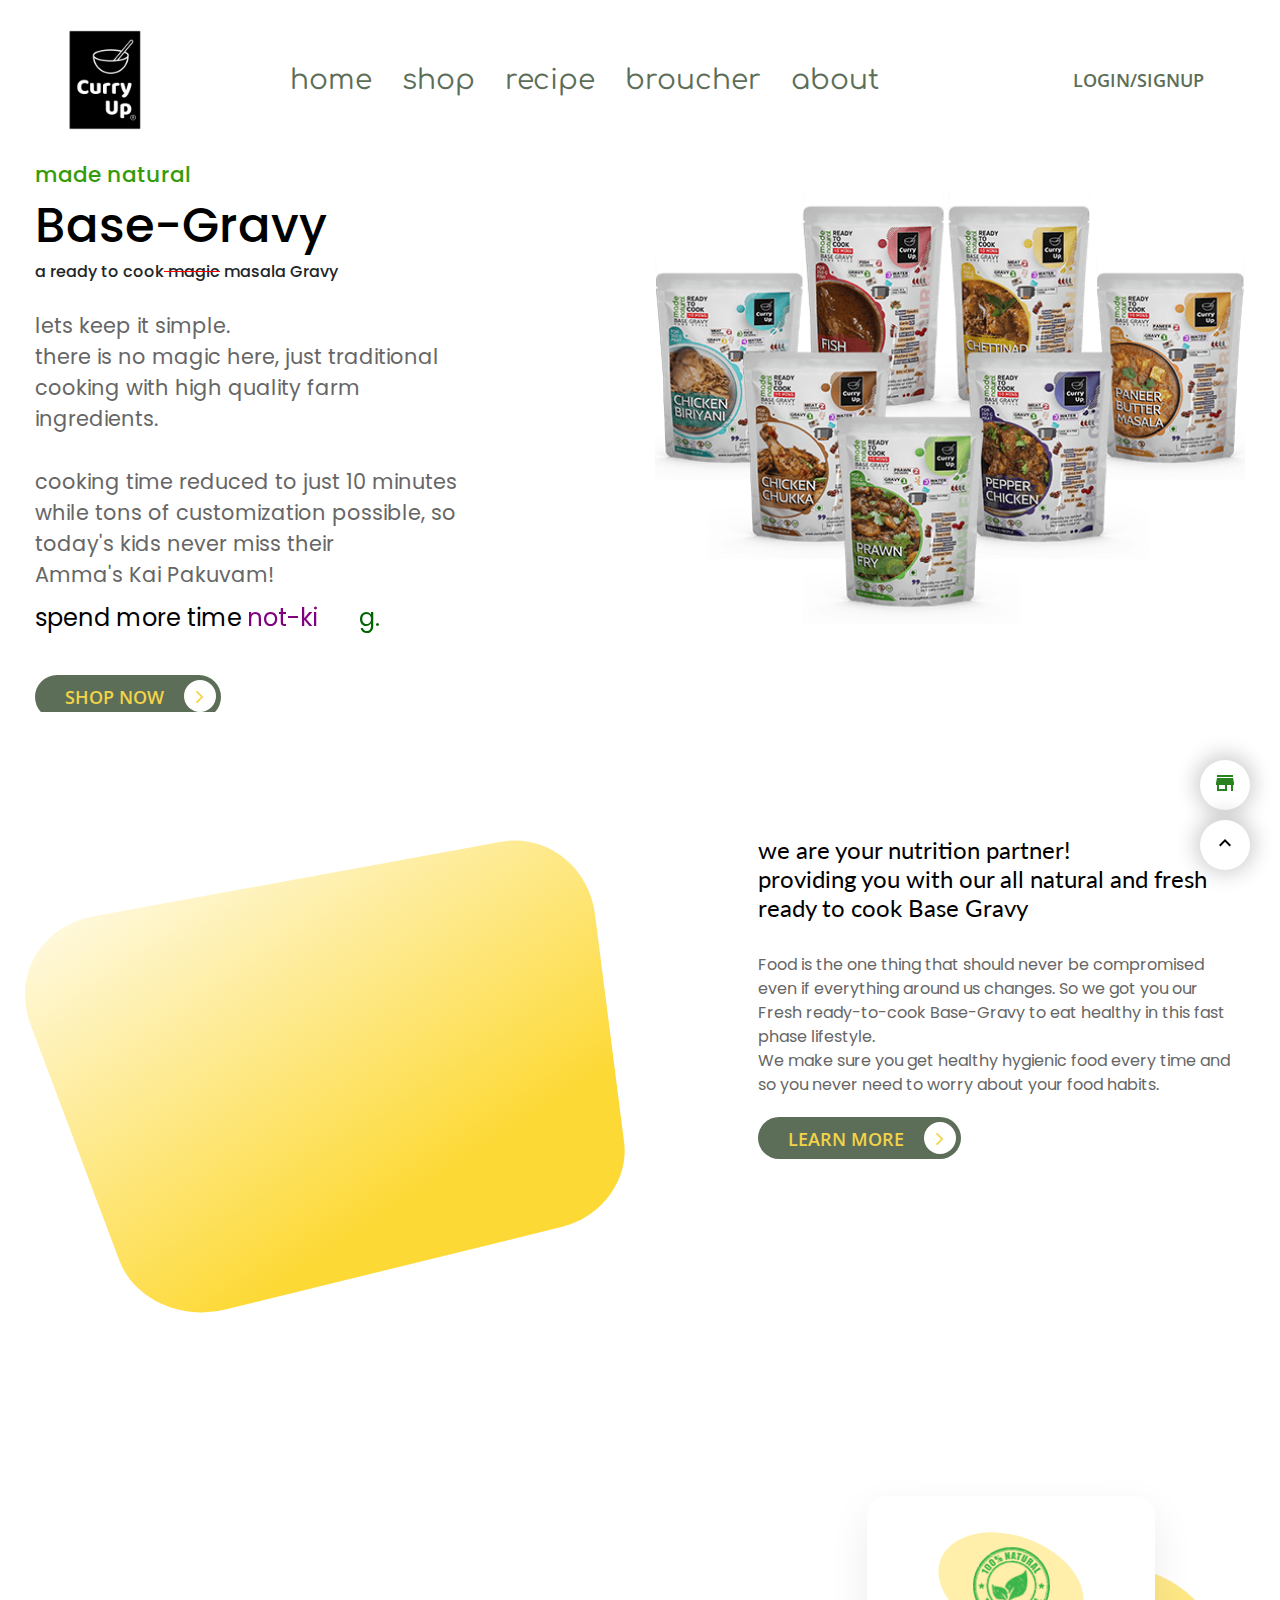
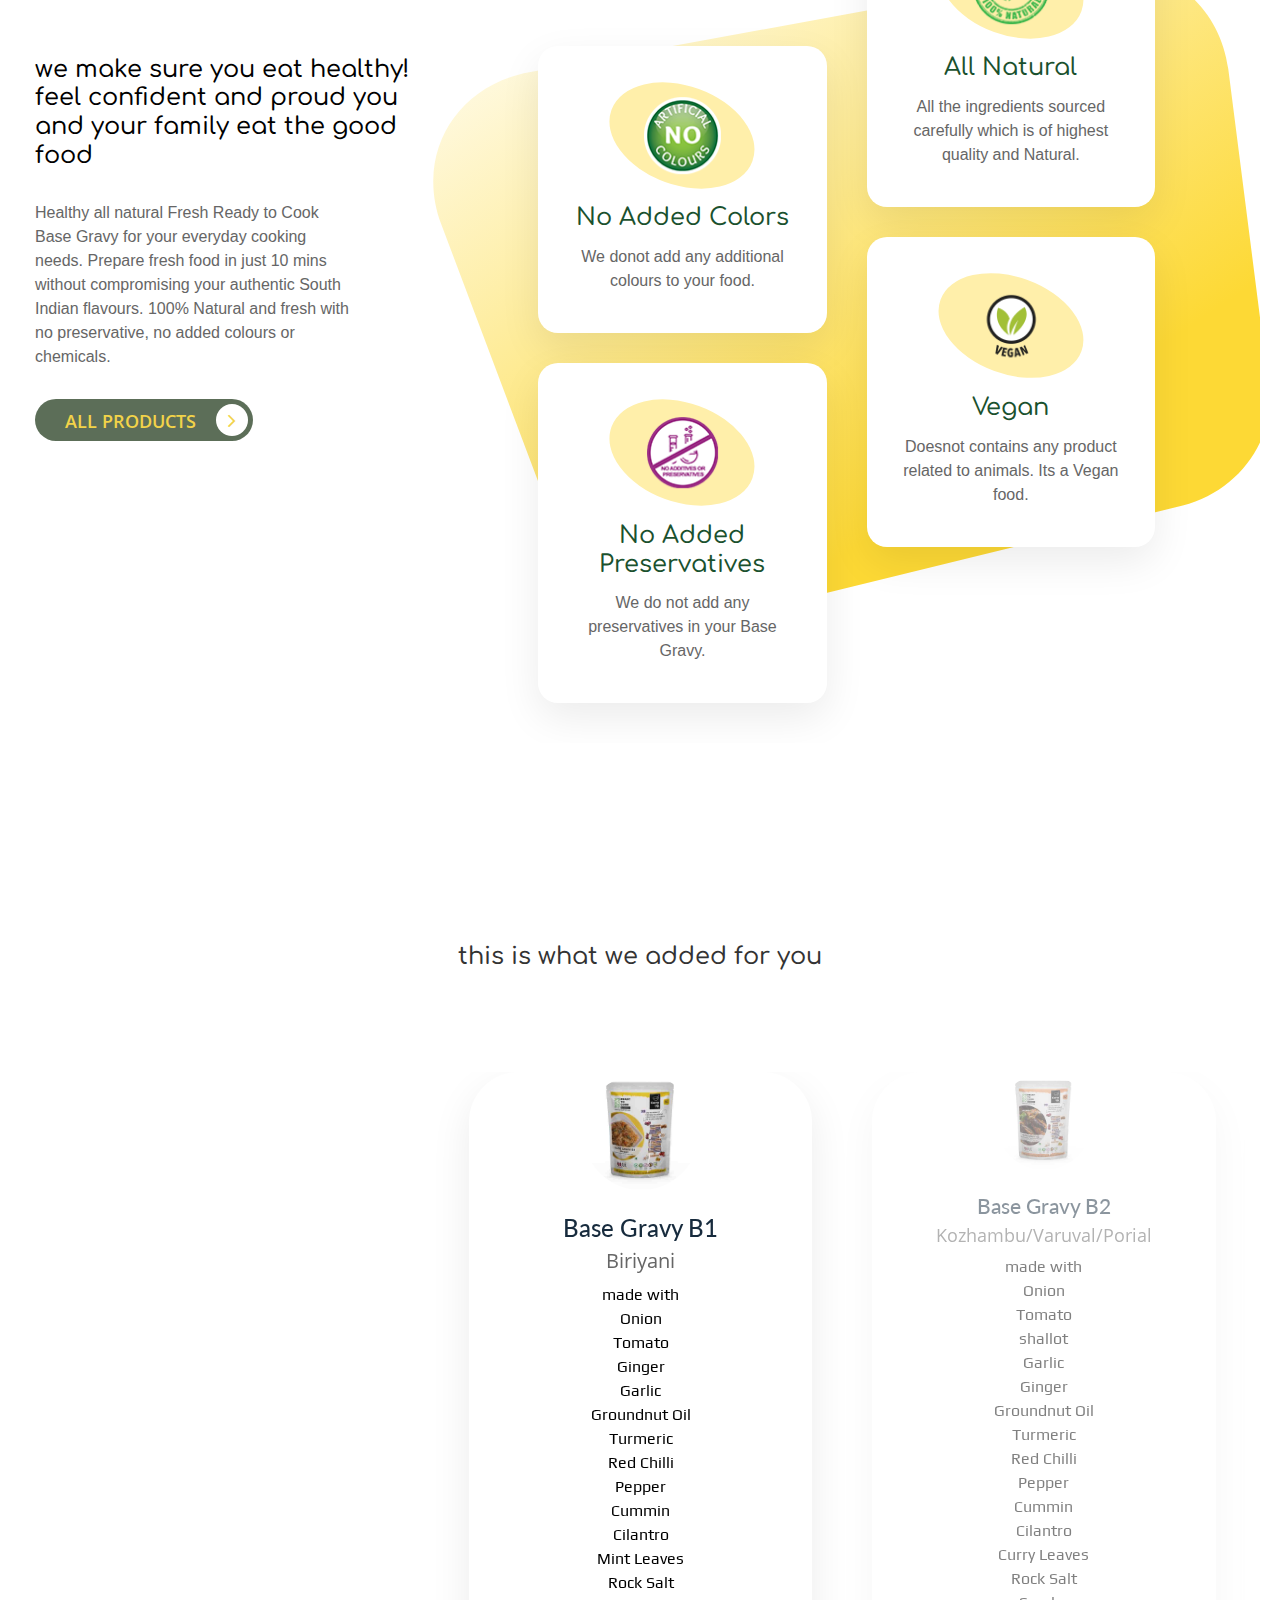
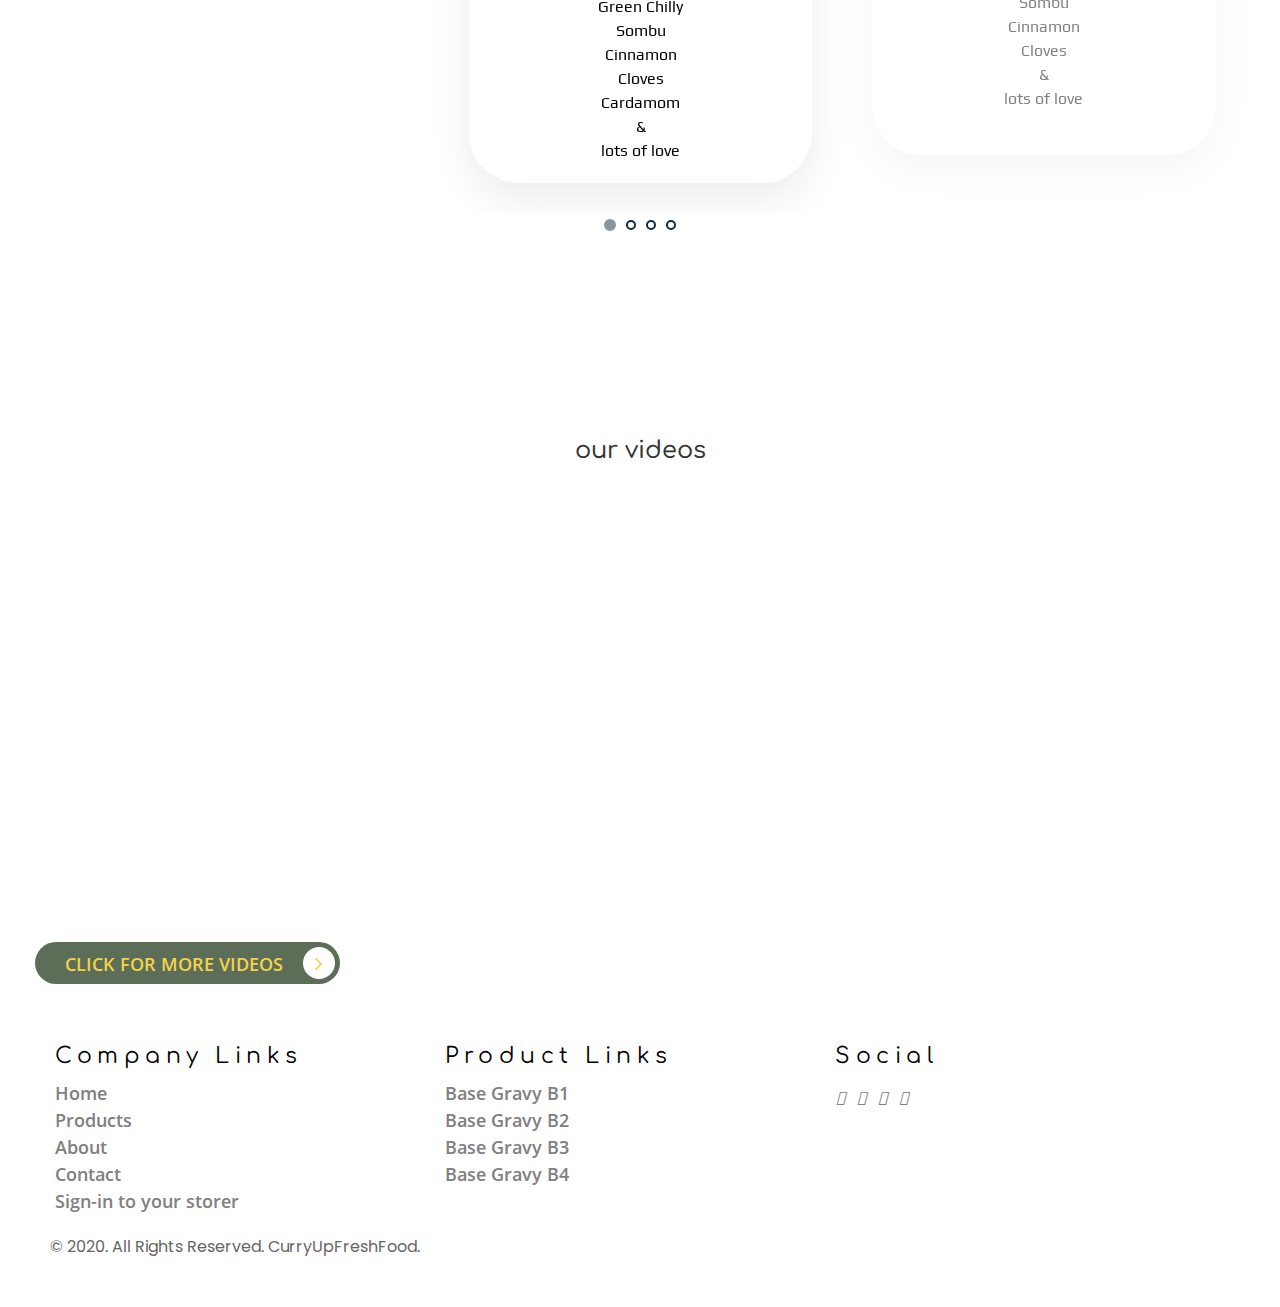
==== commit d07baf1d: "rel1" ====
--- a/index.html
+++ b/index.html
@@ -30,6 +30,7 @@
     <link href="https://fonts.googleapis.com/css?family=Comfortaa:700&amp;subset=latin-ext" rel="stylesheet">
     <link href="https://fonts.googleapis.com/icon?family=Material+Icons"
       rel="stylesheet">
+      <link href="https://fonts.googleapis.com/css2?family=Poppins&display=swap" rel="stylesheet">
     <style>
 @import url('https://fonts.googleapis.com/css?family=Play');
 </style>
@@ -99,6 +100,7 @@
                 <!-- <li class="nav-item"><a class="nav-link" href="#my-store-13466392">shop1</a></li> -->
                 <li class="nav-item"><a class="nav-link" href="shop.html">shop</a></li>
                         <li class="nav-item"><a class="nav-link" href="recipe.html">recipe</a></li>
+                          <li class="nav-item"><a class="nav-link" href="kitchens0.html">broucher</a></li>
                   <!-- <li class="nav-item"><a class="nav-link" href="contest.html">IPL contest</a></li> -->
                   <li class="nav-item"><a class="nav-link" href="#about">about</a></li>
                 <!-- <li class="nav-item"><a class="nav-link" href="#news">faq</a></li> -->
@@ -128,17 +130,17 @@
             <div class="col-md-6">
                 <h4><span style="color:#369b0b;font-size:90%;margin-bottom:-20px;">made natural</span> </h4>
 
-                    <h1 style="font-family:'Comfortaa',Bold;font-size:300%;">Base-Gravy </h1> <h3 style="font-family:'Comfortaa',Bold;font-size:100%;">a ready to cook<span style="text-decoration:red line-through;">
+                    <h1 style="font-family: 'Poppins', sans-serif,Bold;font-size:300%;">Base-Gravy </h1> <h3 style="font-family: 'Poppins', sans-serif;font-size:100%;">a ready to cook<span style="text-decoration:red line-through;">
  magic</span> masala Gravy</span> </h3>
-                <p style="font-family:'Roboto', sans-serif;font-size:130%"> lets keep it simple. <br> there is no magic here, just traditional cooking with high quality farm ingredients. <br> <br>cooking time reduced to just 10 minutes while tons of customization possible, so today's kids never miss their <br>Amma's Kai Pakuvam! </p>
+                <p style="font-family: 'Poppins', sans-serif;font-size:130%"> lets keep it simple. <br> there is no magic here, just traditional cooking with high quality farm ingredients. <br> <br>cooking time reduced to just 10 minutes while tons of customization possible, so today's kids never miss their <br>Amma's Kai Pakuvam! </p>
                 <!-- <h1 style="font-family:'Comfortaa',Bold;font-size:200%;"> natural,<br/>
                   healthy<br/>
                   & <br/>tasty!<br><br></h1> -->
                   <div class="text" style="margin-top:-50px;">
-                    <p style="font-size:150%; font-family: 'Convergence', sans-serif;color:#000000;">spend more time</p>
+                    <p style="font-size:150%; font-family: 'Poppins', sans-serif,;color:#000000;">spend more time</p>
                     <p>
-                          <span class="word green"style="font-size:150%;font-family: 'Convergence', sans-serif;"> at-dinning.</span>
-                      <span class="word wisteria"style="font-size:150%;font-family: 'Convergence', sans-serif;">not-kitchen.</span>
+                          <span class="word green"style="font-size:150%;font-family: 'Poppins', sans-serif;"> at-dinning.</span>
+                      <span class="word wisteria"style="font-size:150%;font-family: 'Poppins', sans-serif;">not-kitchen.</span>
                       <!-- <span class="word belize">natural.</span>
                       <span class="word pomegranate">tasty.</span> -->
                     </p>
@@ -147,9 +149,8 @@
                 <a href="shop.html">Shop Now <i class="fa fa-angle-right" aria-hidden="true"></i></a></div>
 
             <div class="col-md-6">
-
-              <br>
-                  <img class="card-img-top img-fluid" src="images/banner-img.png" alt="">
+              <!-- <br> -->
+                <img class="card-img-top img-fluid" src="images/banner-img.png" alt="">
             </div>
         </div>
     </div>
@@ -178,9 +179,9 @@
     </div>
 </div> -->
 <br>
+
 <div class="container-fluid gtco-feature" id="services">
     <div class="container" >
-
         <div class="row">
             <div class="col-md-7">
                 <div class="cover">
@@ -189,13 +190,15 @@
                         <svg
                                 class="back-bg"
                                 width="100%" viewBox="0 0 900 700" style="position:absolute; z-index: -1">
-                            <defs>
+                             <defs>
                                 <linearGradient id="PSgrad_01" x1="64.279%" x2="0%" y1="76.604%" y2="0%">
-                                  <stop offset="0%" stop-color="rgb(17,79,121)" stop-opacity="1"/>
-                                    <stop offset="100%" stop-color="rgb(77,139,181)" stop-opacity="1"/>
+
+                                    <stop offset="0%" stop-color="rgb(253, 217, 53)" stop-opacity="1"/>
+                                    <stop offset="100%" stop-color="rgb(255, 255, 255)" stop-opacity="1"/>
                                 </linearGradient>
 
-                            </defs>
+                            </defs>     <!-- this is blue back box code-->
+
                             <path fill-rule="evenodd" opacity="1.102" fill="url(#PSgrad_01)"
                                   d="M616.656,2.494 L89.351,98.948 C19.867,111.658 -16.508,176.639 7.408,240.130 L122.755,546.348 C141.761,596.806 203.597,623.407 259.843,609.597 L697.535,502.126 C748.221,489.680 783.967,441.432 777.751,392.742 L739.837,95.775 C732.096,35.145 677.715,-8.675 616.656,2.494 Z"/>
                         </svg>
@@ -206,18 +209,18 @@
                                 <path d="M89.479,0.180 L512.635,25.932 C568.395,29.326 603.115,76.927 590.357,129.078 L528.827,380.603 C518.688,422.048 472.661,448.814 427.190,443.300 L73.350,400.391 C32.374,395.422 -0.267,360.907 -0.002,322.064 L1.609,85.154 C1.938,36.786 40.481,-2.801 89.479,0.180 Z"></path>
                             </clipPath>
                             <!-- xlink:href for modern browsers, src for IE8- -->
-                            <image clip-path="url(#clip-path)" xlink:href="images/base.jpg" width="100%"
-                                   height="465" class="svg__image"></image>
+                            <!-- <image clip-path="url(#clip-path)" xlink:href="images/base.jpg" width="100%"
+                                   height="465" class="svg__image"></image> -->
                         </svg>
                     </div>
                 </div>
             </div>
             <div class="col-md-5">
-              <h2 style="font-family:'Comfortaa',Bold;font-size:150%;"> we are your nutrition partner!<br>
+              <h2 style="font-family: 'Poppins', sans-serif Bold;font-size:150%;"> we are your nutrition partner!<br>
                   providing you with our all natural and fresh ready to cook Base Gravy </h2>
-              <p style="font-family:'Roboto', sans-serif;"> Food is the one thing that should never be compromised even if everything around us changes. So we got you our Fresh ready-to-cook Base-Gravy to eat healthy in this fast phase lifestyle.
+              <p style="font-family: 'Poppins', sans-serif;"> Food is the one thing that should never be compromised even if everything around us changes. So we got you our Fresh ready-to-cook Base-Gravy to eat healthy in this fast phase lifestyle.
                 <p>
-                  <small style="font-family:'Roboto', sans-serif;">We make sure you get healthy hygienic food every time and so you never need to worry about your food habits.
+                  <small style="font-family: 'Poppins', sans-serif;">We make sure you get healthy hygienic food every time and so you never need to worry about your food habits.
                   </small>
               </p>
               <a href="#">Learn More <i class="fa fa-angle-right" aria-hidden="true"></i></a></div>
@@ -237,10 +240,12 @@
                      width="100%"
                      viewBox="0 0 1000 800">
                     <defs>
+
                         <linearGradient id="PSgrad_02" x1="64.279%" x2="0%" y1="76.604%" y2="0%">
-                          <stop offset="0%" stop-color="rgb(255,222,89)" stop-opacity="1"/>
-                          <stop offset="100%" stop-color="rgb(249,245,134)" stop-opacity="1"/>
-                        </linearGradient>
+                          <stop offset="0%" stop-color="rgb(253, 217, 53)" stop-opacity="1"/>
+                          <stop offset="100%" stop-color="rgb(255, 255, 255)" stop-opacity="1"/>
+                      </linearGradient>
+
                     </defs>
                     <path fill-rule="evenodd" opacity="1.102" fill="url(#PSgrad_02)"
                           d="M801.878,3.146 L116.381,128.537 C26.052,145.060 -21.235,229.535 9.856,312.073 L159.806,710.157 C184.515,775.753 264.901,810.334 338.020,792.380 L907.021,652.668 C972.912,636.489 1019.383,573.766 1011.301,510.470 L962.013,124.412 C951.950,45.594 881.254,-11.373 801.878,3.146 Z"/>
@@ -463,37 +468,12 @@
                     </div>
                 </div>
             </div>
-            <div class="card text-center"><img class="card-img-top" src="images/Websitekoozh.png" alt="">
-                            <div class="card-body">
-                                <h5>Kati Koozh<br/>
-                                    <span> kezhvaragu</span></h5>
-                                <p class="card-text" style="font-family:'Play', sans-serif; color:#000000;text-align: center; font-size:100%;">made with<br>
-                                  Fermented Kezhvaragu<br/>
-                                  Rice<br/>
-                                  Water<br/>
-                                  Salt<br/>
-
-                                  &<br/>
-                                  lots of love<br><br>
-                                  <br/>
-                                  <br/>
-                                  <br/><br/>
-                                  <br/>
-                                  <br/>
-                                  <br/>
-                                  <br/>
-                                  <br/>
-                                  <br/>
-                                  <br/>
-                                   </p>
-                            </div>
-                        </div>
-
-        </div>
-    </div>
-</div>
-
-<div class="container-fluid gtco-testimonials"  id="about">
+
+        </div>
+    </div>
+</div>
+
+<!-- <div class="container-fluid gtco-testimonials"  id="about">
     <div class="container">
       <h2 style="font-family:'Comfortaa',Bold;font-size:150%;" >this is how we make it for you</h2>
         <div class="row">
@@ -544,7 +524,7 @@
     </div>
 </div>
 </div>
-</div>
+</div> -->
 <!-- <div class="container-fluid gtco-logo-area">
     <div class="container">
         <div class="row">
@@ -684,7 +664,7 @@
 
 </div>
 <div class="col-12">
-    <p>&copy; 2019. All Rights Reserved. CurryUpFreshFood.
+    <p>&copy; 2020. All Rights Reserved. CurryUpFreshFood.
 </div>
 </div>
 
@@ -712,7 +692,7 @@
 </div> -->
 <div class="feedback" style="display: block;">
 <a href="shop.html">
-  <i class="material-icons" style="color:#000000;">
+  <i class="material-icons" style="color:#2a8120;">
 store
 
 </i>
--- a/css/style.css
+++ b/css/style.css
@@ -39,7 +39,7 @@
   src: url(../fonts/OpenSans-Semibold.ttf);
 }
 p {
-  font-family: "OpenSans-Regular";
+font-family: 'Poppins', sans-serif;
   color: #666666;
   font-size: 16px;
 }
@@ -47,7 +47,8 @@
 body {
   overflow: hidden;
   overflow-y: auto;
-  font-family: "OpenSans-Regular";
+font-family: 'Poppins', sans-serif;
+
 }
 
 @media (min-width: 1200px) {
@@ -66,11 +67,7 @@
 }
 #gtco-main-nav .navbar-brand {
   font-size: 36px;
-  font-family: "OpenSans-Bold";
-  background: -webkit-linear-gradient(left, #000000, #000000);
-  background: -ms-linear-gradient(left, #000000, #000000);
-  background: -moz-linear-gradient(left, #000000, #000000);
-  background: -o-linear-gradient(left, #000000, #000000);
+font-family: 'Poppins', sans-serif;
   -webkit-background-clip: text;
   -ms-background-clip: text;
   -o-background-clip: text;
@@ -81,7 +78,7 @@
 #gtco-main-nav .bar1, #gtco-main-nav .bar2, #gtco-main-nav .bar3 {
   width: 25px;
   height: 2px;
-  background-color: #000000;
+  background-color:#5C6E58;
   margin: 5px 0;
   transition: 0.4s;
   display: block;
@@ -101,7 +98,7 @@
 #gtco-main-nav .navbar-nav li a {
 font-family: 'Comfortaa',Bold;
   font-size: 28px;
-  color: #000000;
+    color:#5C6E58;
   padding: 5px 15px !important;
     margin-right: 0px 155px;
   /* text-transform: uppercase; */
@@ -109,7 +106,7 @@
 #gtco-main-nav form a {
   font-family: "OpenSans-Semibold";
   font-size: 18px;
-  color: #fff;
+  color: #5C6E58;
   padding: 5px 25px;
   border-radius: 20px;
   border-width: 2px;
@@ -141,11 +138,11 @@
   content: "";
   height: 600px;
   width: 900px;
-  background-image: -webkit-linear-gradient(-150deg,#048f94 ,  #5ce1e6 );
-  background-image: -moz-linear-gradient(-150deg,#048f94 ,  #5ce1e6 );
-  background-image: -ms-linear-gradient(-150deg, #048f94 ,  #5ce1e6 );
-  background-image: -o-linear-gradient(-150deg,#048f94 ,  #5ce1e6 );
-  background-image: linear-gradient(-150deg,#048f94 ,  #5ce1e6 );
+  /* background-image: -webkit-linear-gradient(-150deg,#c4cf04 ,  #5ce1e6 );
+  background-image: -moz-linear-gradient(-150deg,#c4cf04 ,  #5ce1e6 );
+  background-image: -ms-linear-gradient(-150deg, #c4cf04 ,  #5ce1e6 );
+  background-image: -o-linear-gradient(-150deg,#c4cf04 ,  #5ce1e6 );
+  background-image: linear-gradient(-150deg,#c4cf04 ,  #5ce1e6 ); */
   left: 49.5%;
   top: -50px;
   z-index: -1;
@@ -186,11 +183,11 @@
   content: "";
   height: 590px;
   width: 930px;
-  background-image: -webkit-linear-gradient(to right, #5ce1e6, #5ce1e6);
+  /* background-image: -webkit-linear-gradient(to right, #5ce1e6, #5ce1e6);
   background-image: -moz-linear-gradient(to right, #5ce1e6, #5ce1e6);
   background-image: -ms-linear-gradient(to right, #5ce1e6, #5ce1e6);
   background-image: -o-linear-gradient(to right, #5ce1e6, #5ce1e6);
-  background-image: linear-gradient(to right, #5ce1e6, #5ce1e6);
+  background-image: linear-gradient(to right, #5ce1e6, #5ce1e6); */
   left: 47.5%;
   top: -25px;
   z-index: -1;
@@ -216,18 +213,18 @@
 }
 @media (max-width: 600px) {
   #gtco-main-nav::before {
-    width: 100%;
+    width: 10
     height: 390px;
   }
 }
 
 .gtco-banner-area a, .gtco-feature a, .gtco-features a, .gtco-news .owl-carousel .card a, #gtco-footer .submit-button {
-  background-image: -moz-linear-gradient(0deg, #172B3D 0%, #0085DA 100%);
-  background-image: -webkit-linear-gradient(0deg, #172B3D 0%, #0085DA 100%);
-  background-image: -ms-linear-gradient(0deg, #172B3D 0%, #0085DA 100%);
+  background-image: -moz-linear-gradient(0deg,:#5C6E58 0%,#5C6E58 100%);
+  background-image: -webkit-linear-gradient(0deg,#5C6E58 0%,#5C6E58 100%);
+  /* background-image: -ms-linear-gradient(0deg, #172B3D 0%, #0085DA 100%); */
   font-size: 18px;
   font-family: "OpenSans-Semibold";
-  color: #fff;
+  color:#F2D349;
   border-radius: 50px;
   padding: 5px 30px;
   display: inline-block;
@@ -240,7 +237,7 @@
   border-radius: 50%;
   height: 32px;
   width: 32px;
-  color: #172B3D;
+  color:#F2D349;
   font-size: 22px;
   text-align: center;
   padding-top: 5px;
